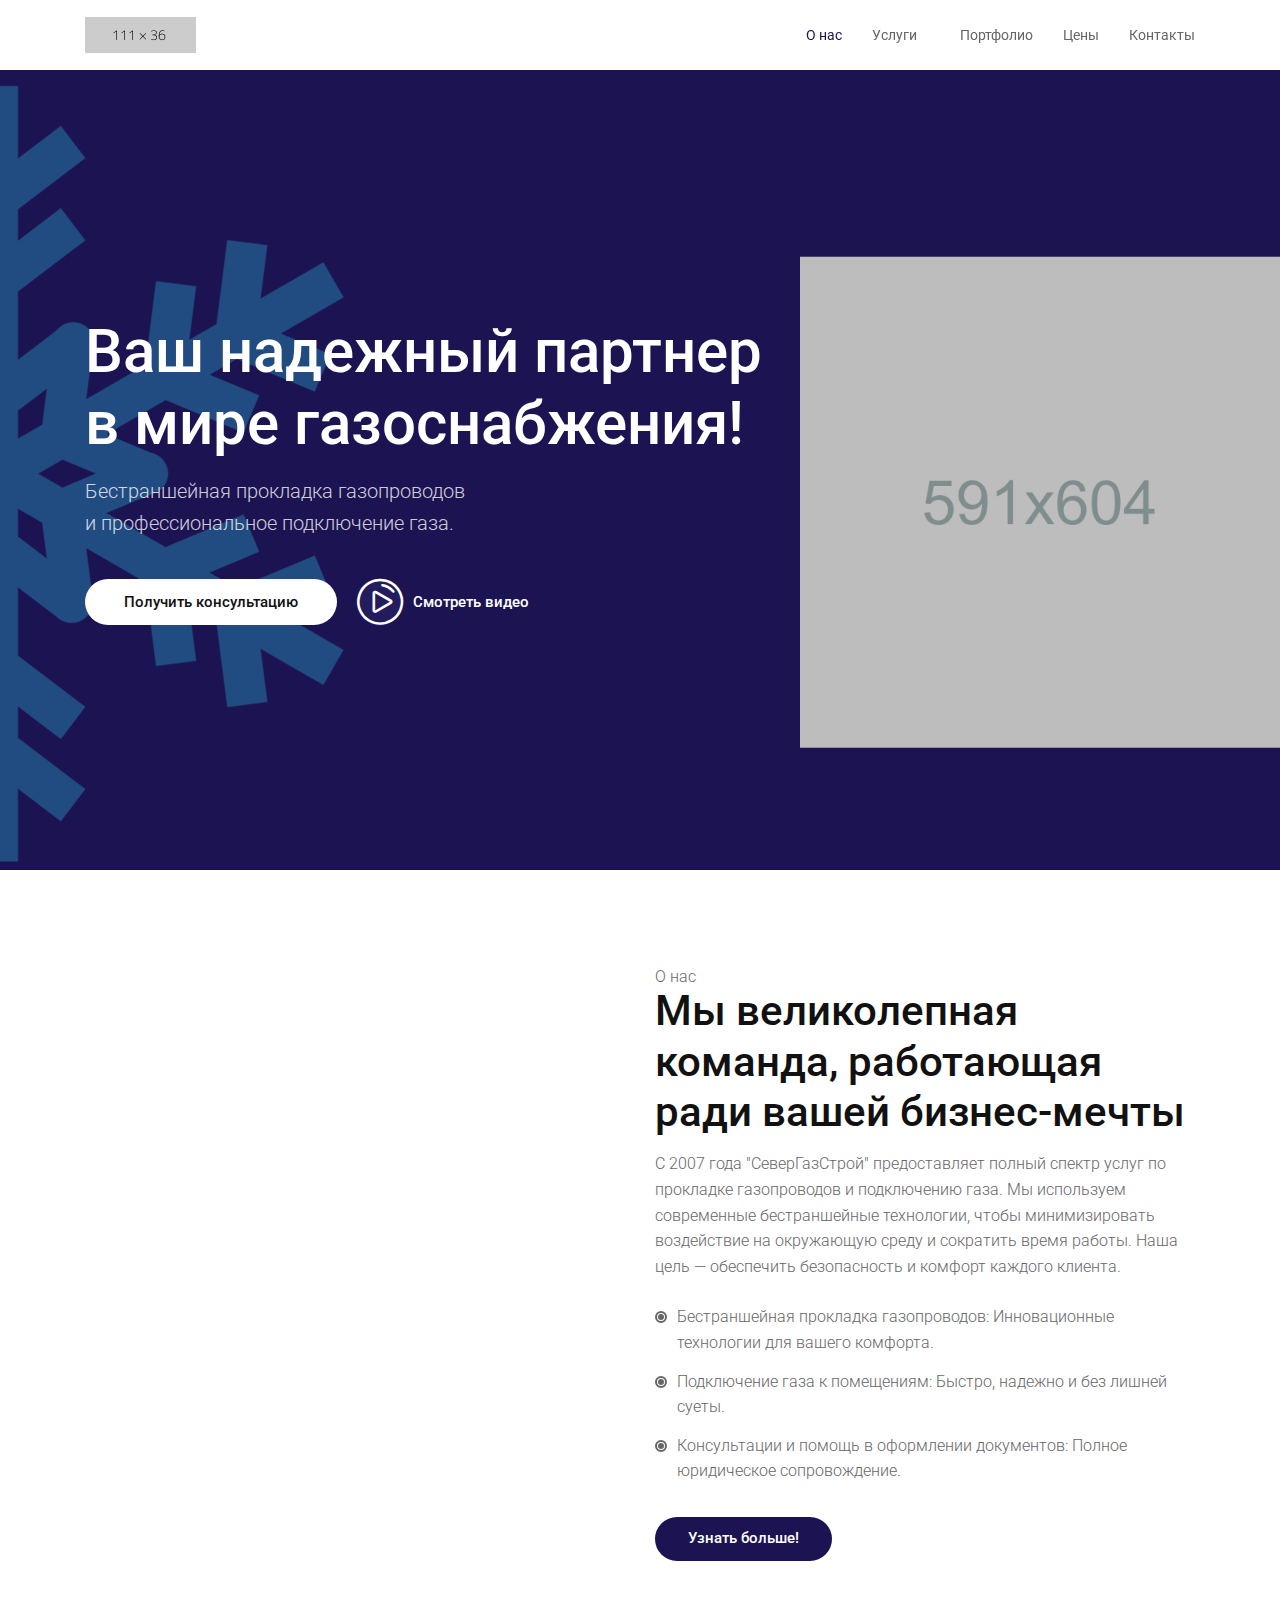
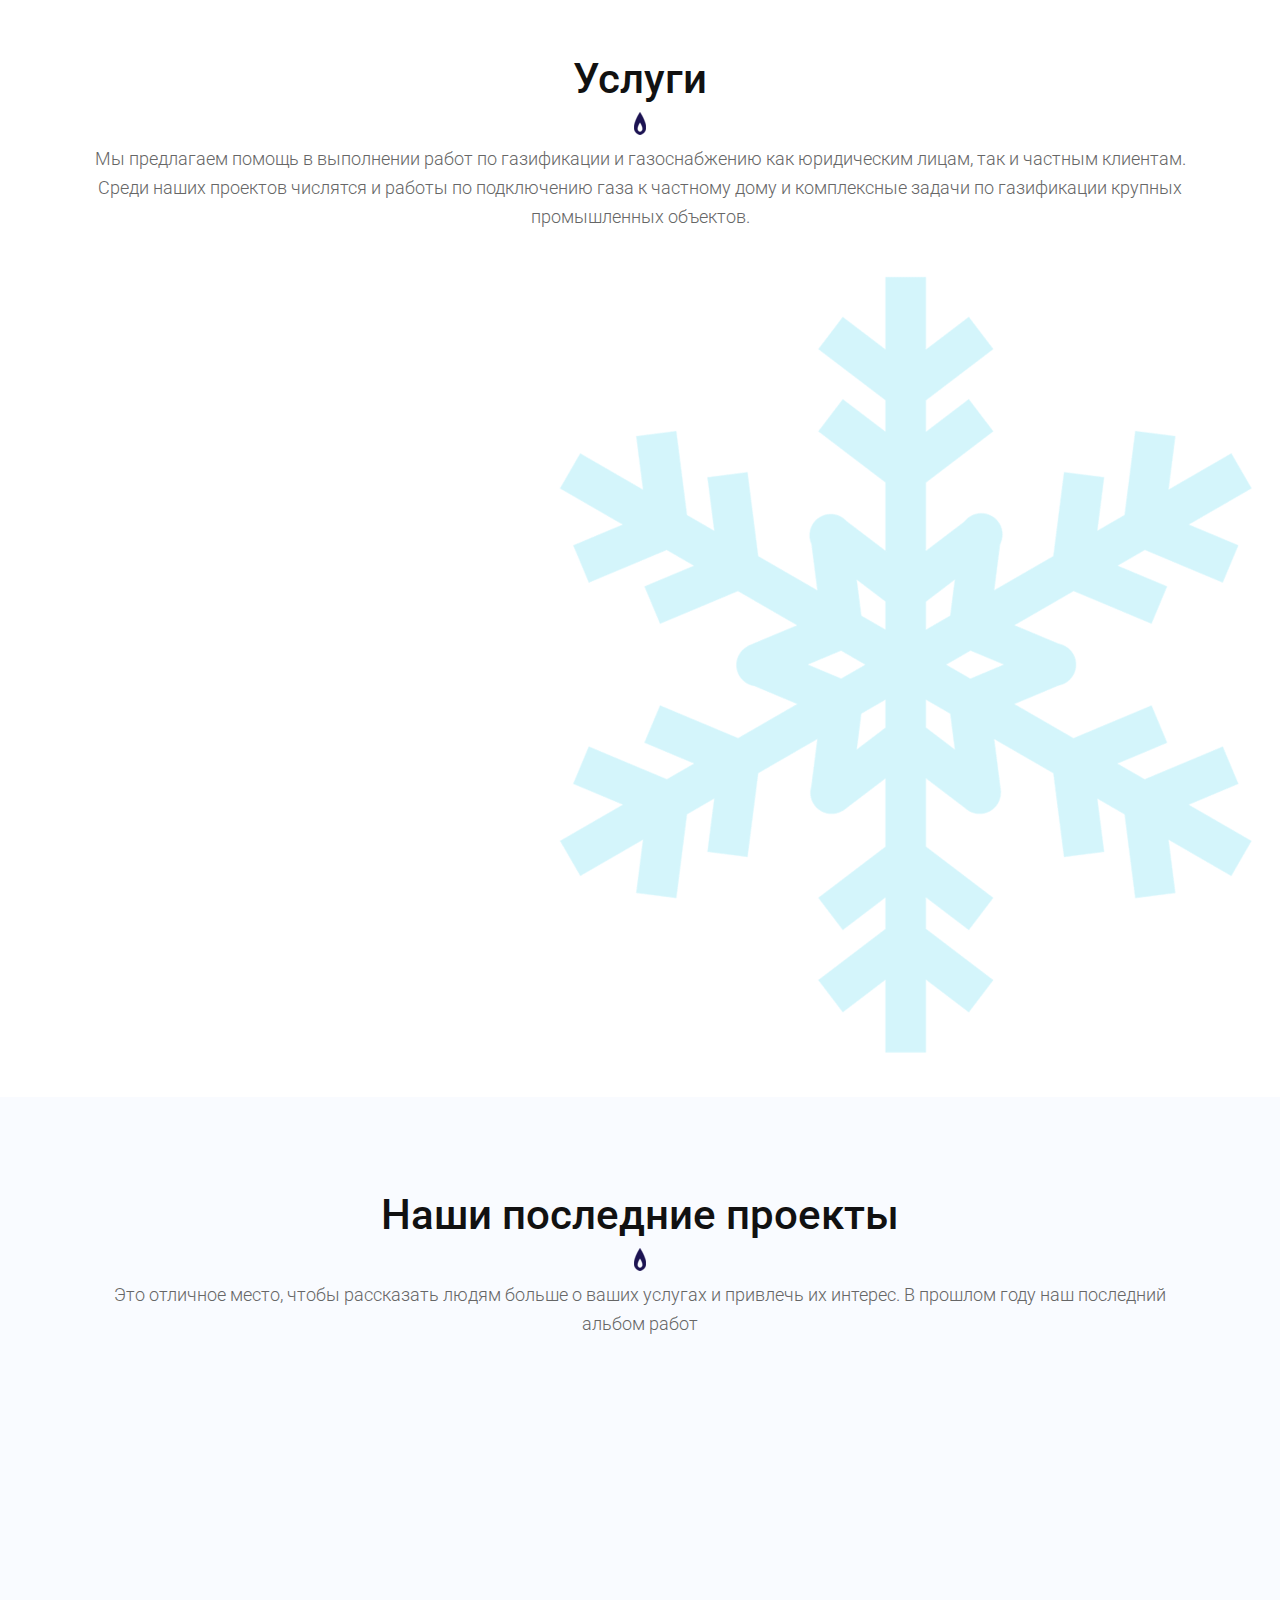
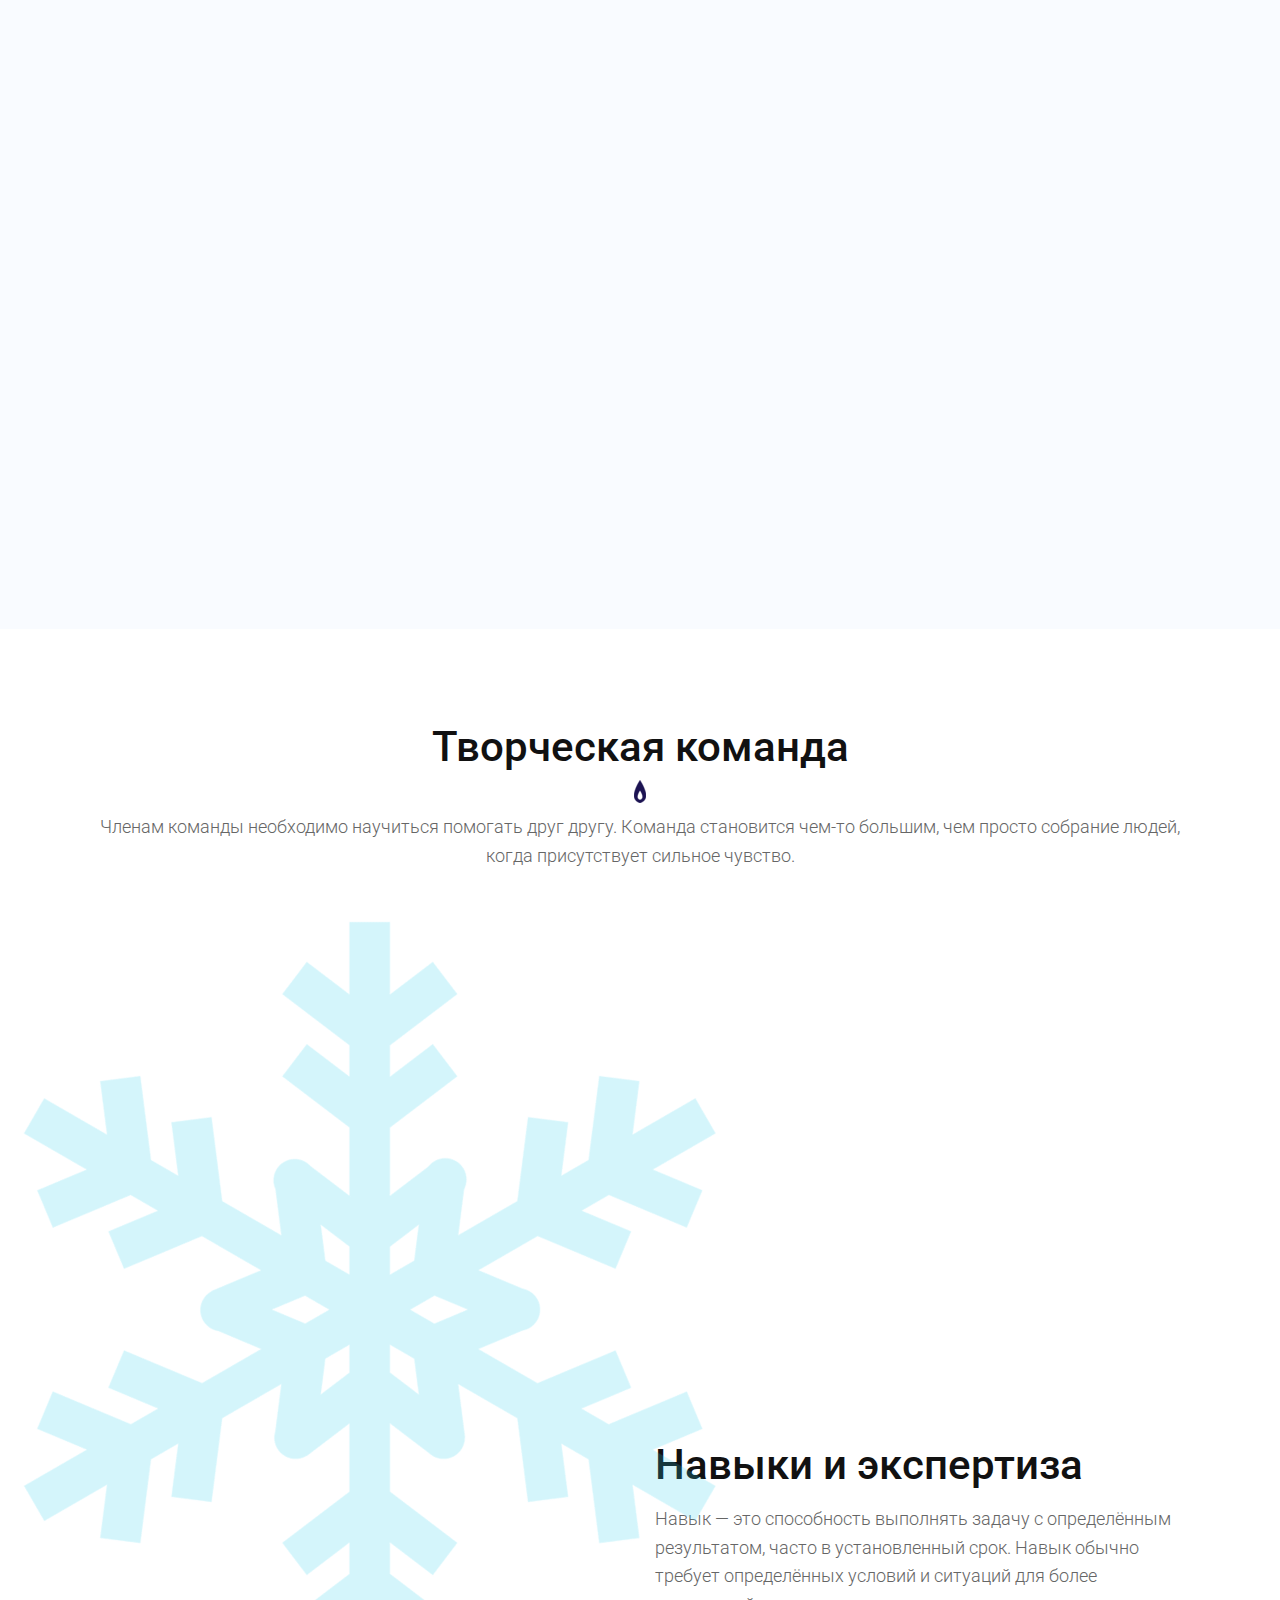
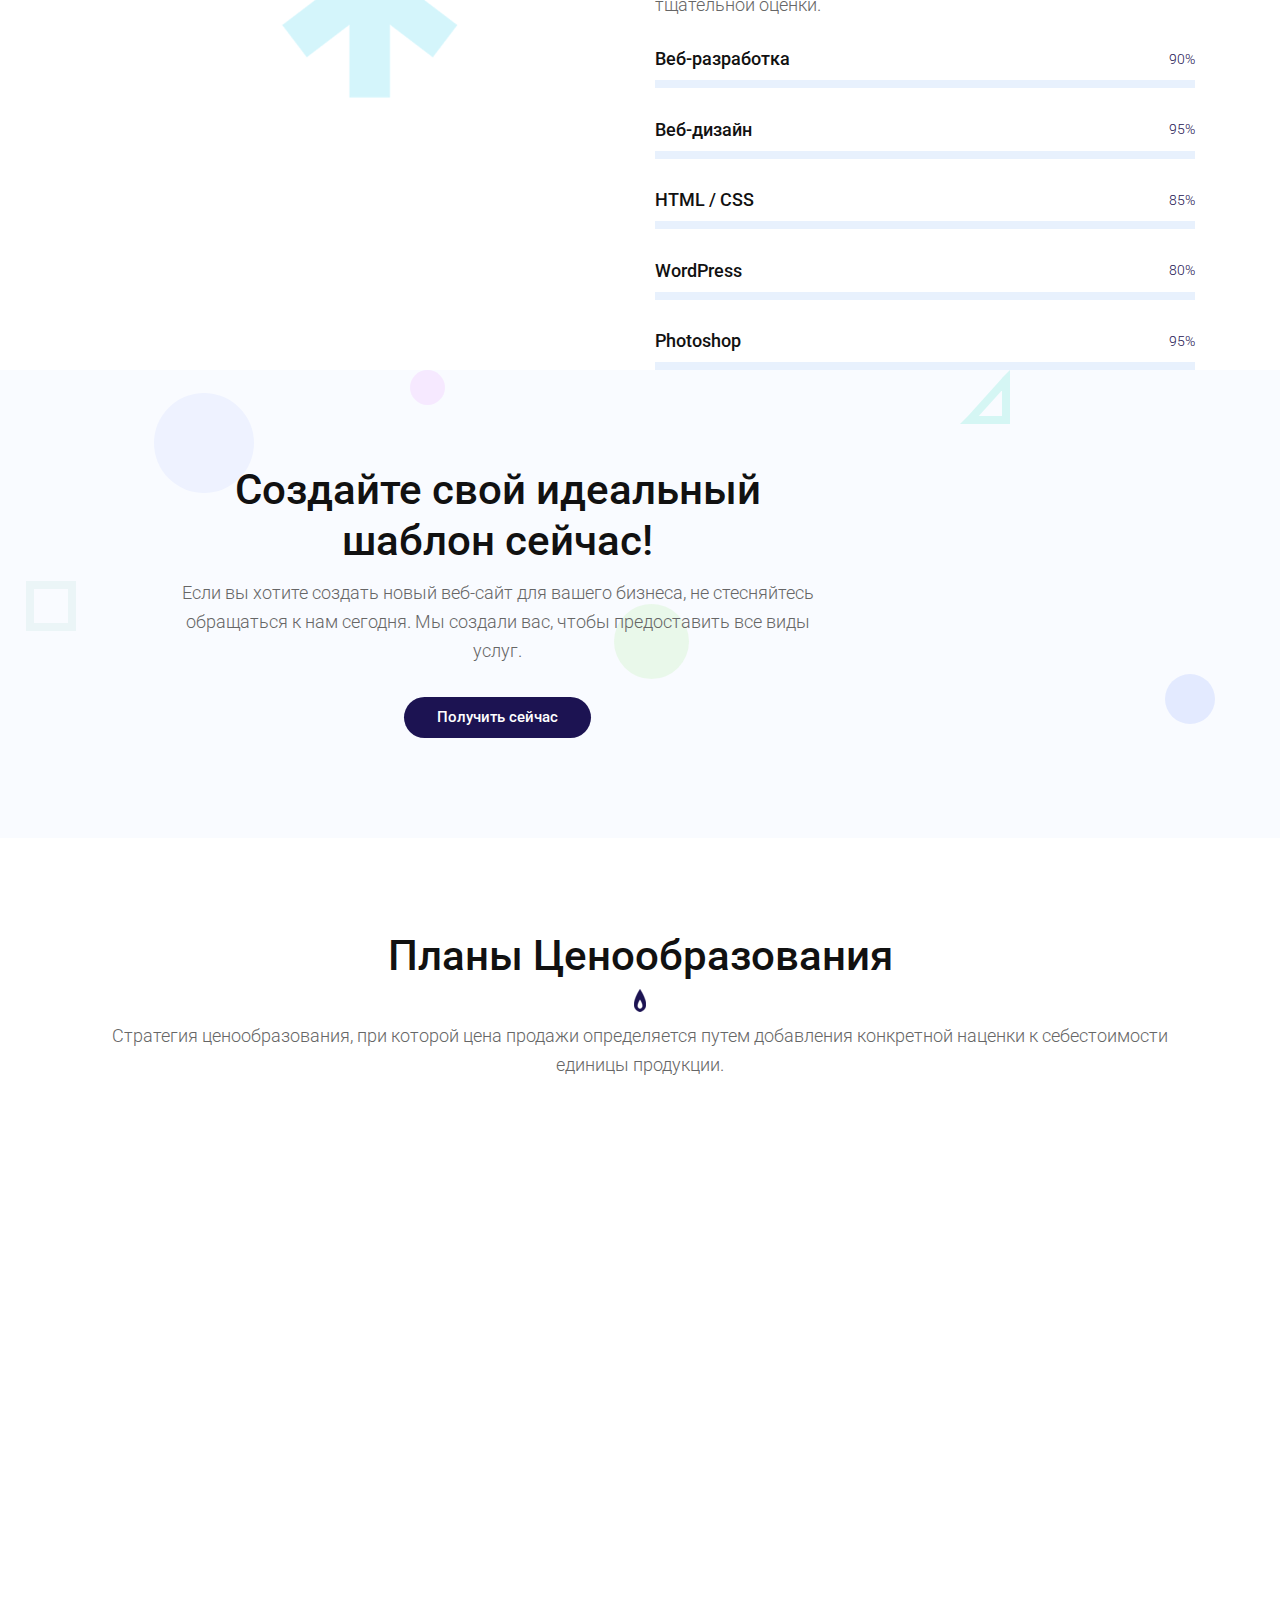
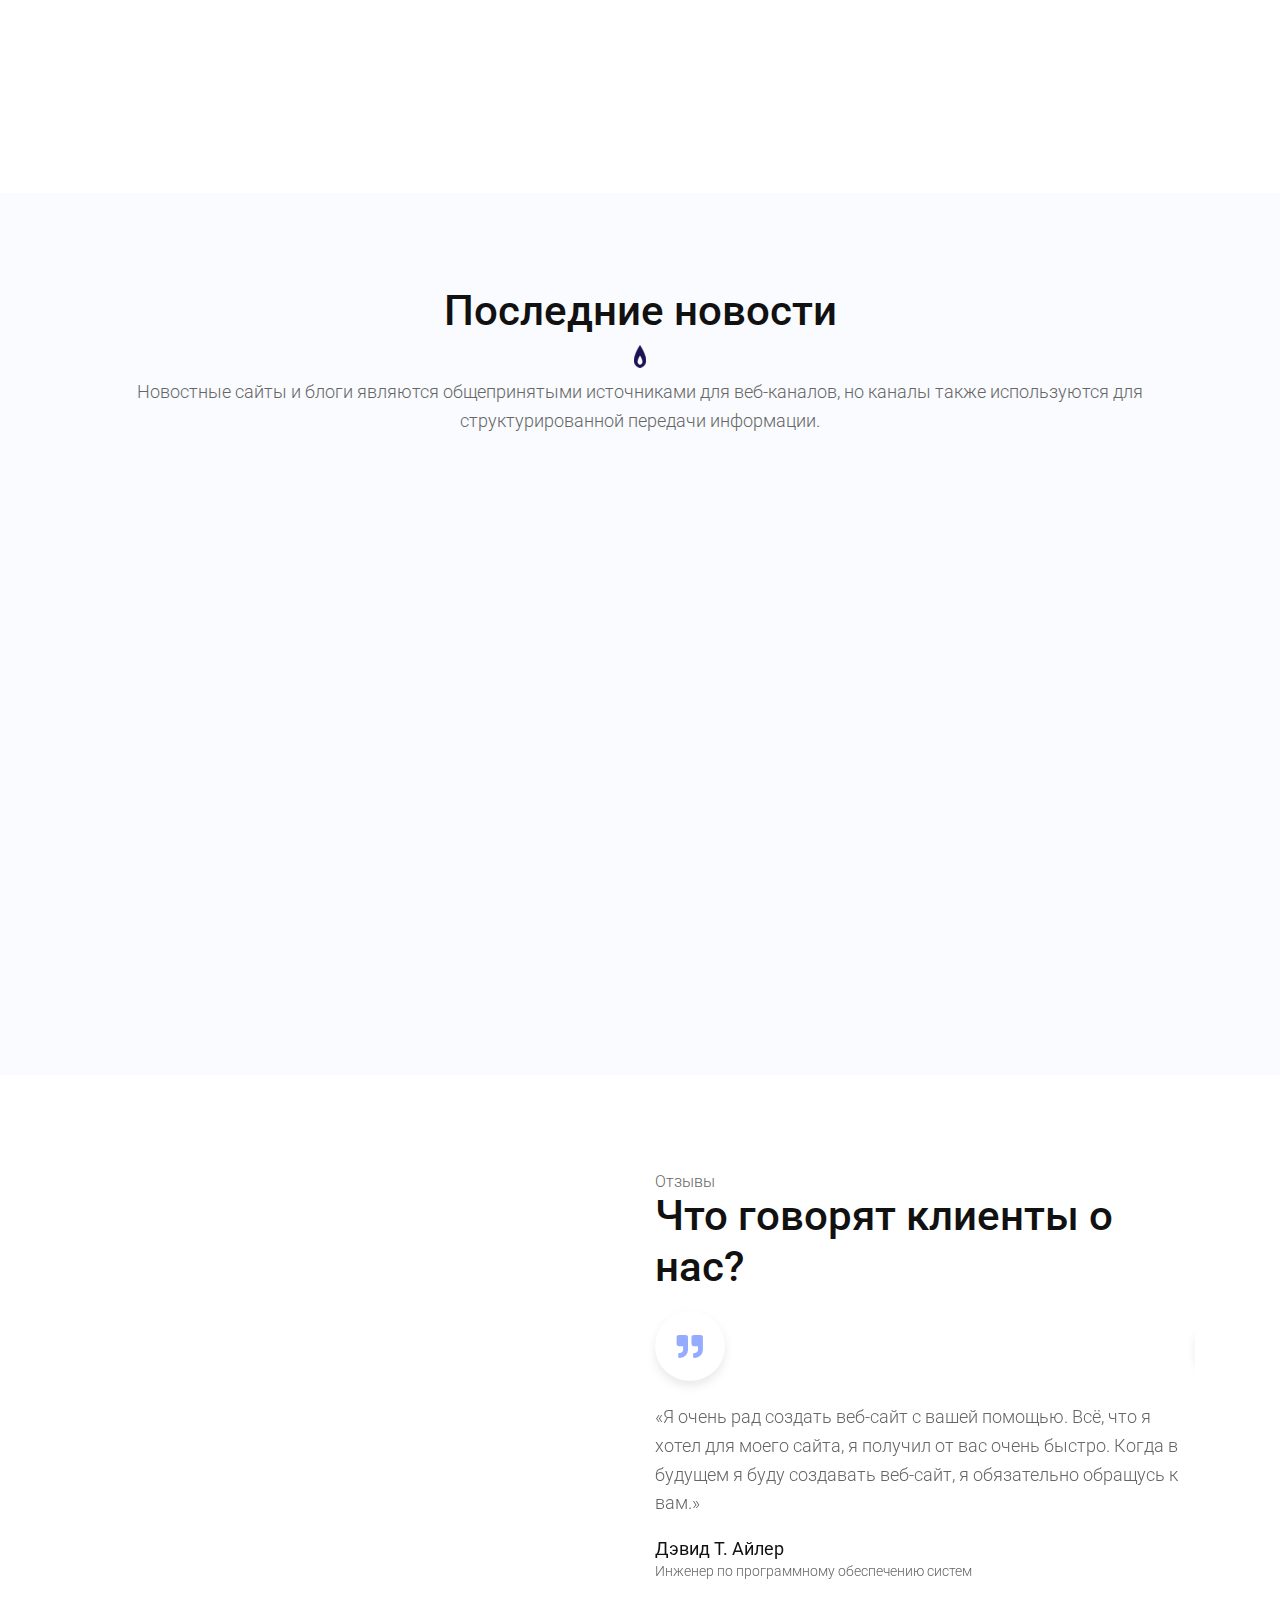
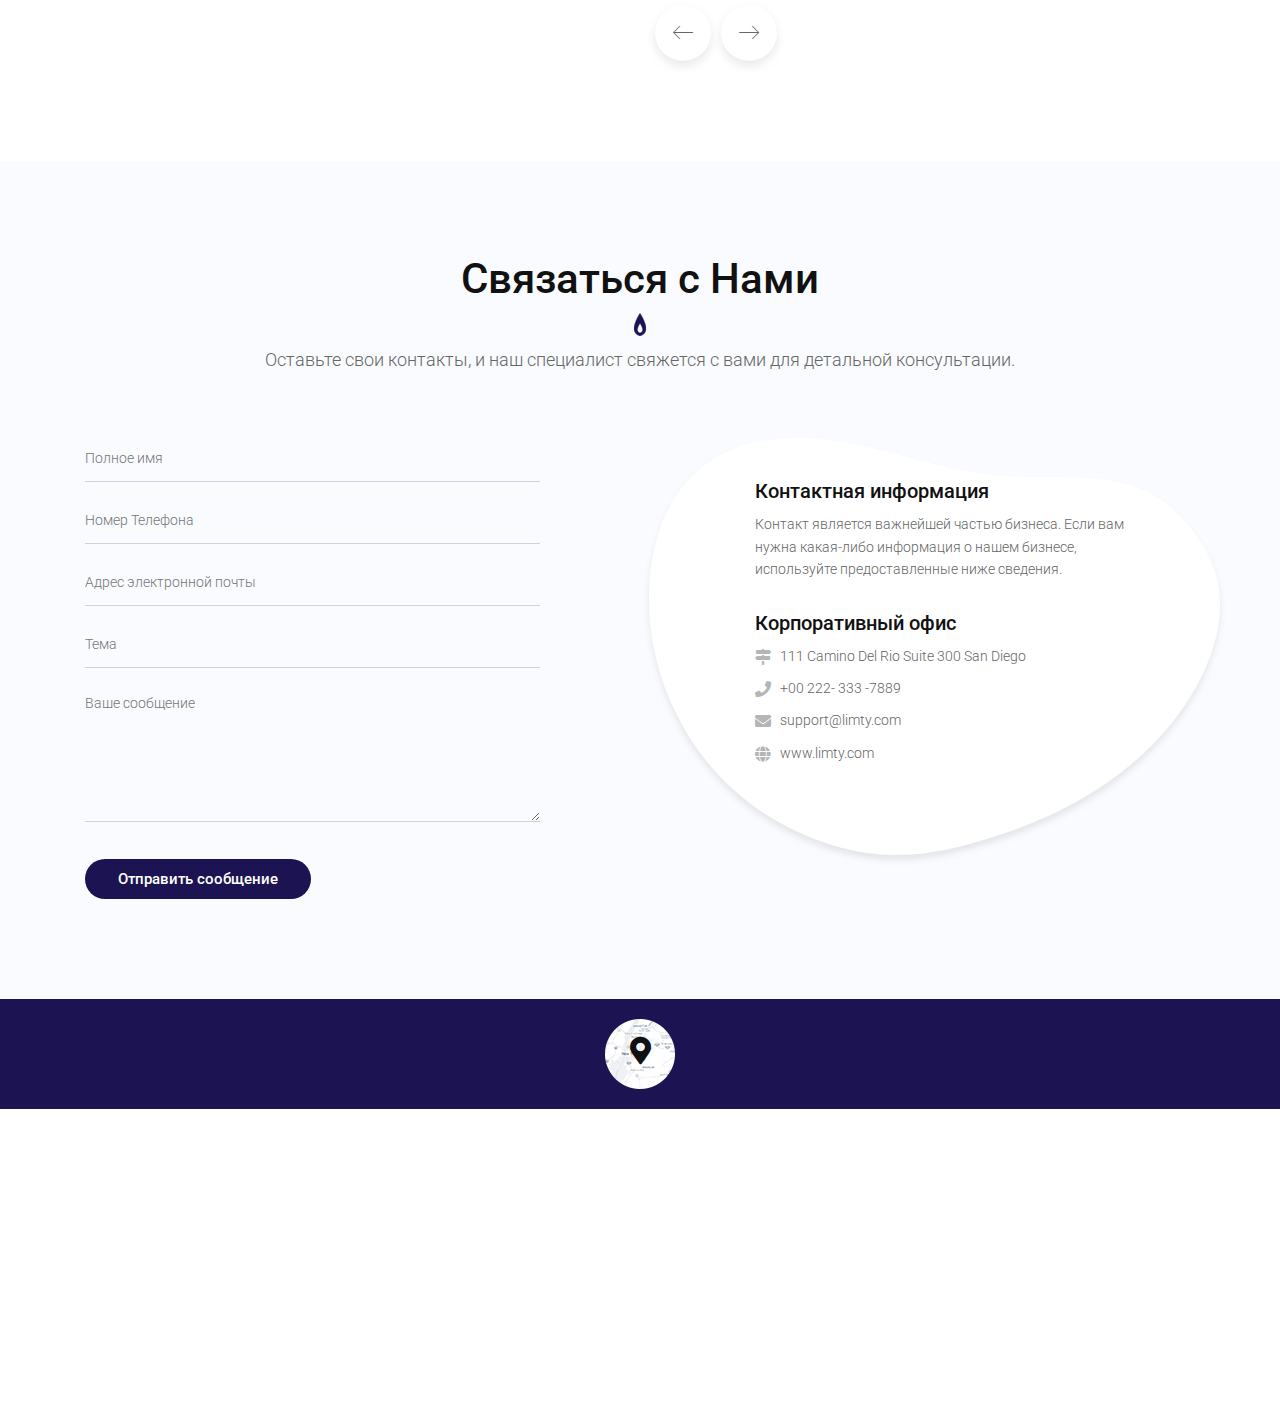
==== index.html @ 167bdd6d "index.html and /assets for github pages" ====
<!DOCTYPE html>
<html class="no-js" lang="en">
<head>
  <!-- Meta Tags -->
  <meta charset="utf-8" />
  <meta http-equiv="x-ua-compatible" content="ie=edge" />
  <meta name="viewport" content="width=device-width, initial-scale=1" />
  <meta name="author" content="laralink" />
  <meta name="description" content="" />
  <meta name="keywords" content="" />
  <!-- Page Title -->
  <title>СеверГазСтрой</title>
  <!-- Favicon Icon -->
  <link rel="icon" href="assets/img/64x64.png" />
  <!-- Stylesheets -->
  <link rel="stylesheet" href="assets/css/bootstrap.min.css" />
  <link rel="stylesheet" href="assets/css/owlCarousel.min.css" />
  <link rel="stylesheet" href="assets/css/fontawesome.min.css" />
  <link rel="stylesheet" href="assets/css/flaticon.css" />
  <link rel="stylesheet" href="assets/css/animate.css" />
  <link rel="stylesheet" href="assets/css/style.css" />
</head>

<body class="st-blue-color">
  <div id="st-preloader">
    <div class="st-preloader-wave"></div>
    <div class="st-preloader-wave"></div>
    <div class="st-preloader-wave"></div>
    <div class="st-preloader-wave"></div>
    <div class="st-preloader-wave"></div>
  </div>
  <div class="st-height-70"></div>
  <header class="st-header st-solid-header st-style1 st-sticky-menu">
    <div class="st-main-header">
      <div class="container">
        <div class="st-main-header-in">
          <div class="st-site-branding">
            <a href="index.html" class="st-logo-link"><img src="assets/img/111x36.png" alt="demo"></a>
          </div>
          <div class="st-nav-wrap st-fade-down">
            <div class="st-nav-toggle st-style1">
              <span></span>
              <span></span>
              <span></span>
              <span></span>
              <span></span>
              <span></span>
            </div>
            <nav class="st-nav st-desktop-nav">
              <ul class="st-nav-list onepage-nav">
                <li><a href="#about" class="smooth-scroll">О нас</a></li>
                <li class="st-has-children"><a href="#service" class="smooth-scroll">Услуги</a>
                  <ul>
                    <li><a href="person.html">Физическим лицам</a></li>
                    <li><a href="company.html">Юридическим лицам</a></li>
                    <li><a href="government.html">Государственным Компаниям</a></li>
                  </ul>
                </li>
                <li><a href="#portfolio" class="smooth-scroll">Портфолио</a></li>
                <li><a href="#price" class="smooth-scroll">Цены</a></li>
                <li><a href="#contact" class="smooth-scroll">Контакты</a></li>
              </ul>
            </nav><!-- .st-nav -->
          </div><!-- .st-nav-wrap -->
        </div>
      </div>
    </div>
  </header>
</body>

  <div class="st-content">
    <!-- Start Hero Slider -->
    <div class="st-hero-slide st-style2 st-flex" id="home">
      <div class="container">
        <div class="st-hero-text st-style1 st-color1">
          <h1 class="st-hero-title">Ваш надежный партнер <br />в мире газоснабжения!</h1>
          <div class="st-hero-subtitle">
            Бестраншейная прокладка газопроводов <br />
            и профессиональное подключение газа.
          </div>
          <div class="st-btn-group st-style1">
            <a href="#contact" class="st-btn st-style1 st-color1">Получить консультацию</a>
            <a href="https://www.youtube.com/embed/jRcfE2xxSAw?autoplay=1" class="st-btn st-style2 st-video-open"><i
                class="flaticon-multimedia"></i> Смотреть видео</a>
          </div>
        </div>
      </div>
      <div class="st-hero-img"><img src="assets/img/light-img/hero-img.png" alt="demo"></div>
      
      <div class="st-snowflake-wrap">
        <div class="st-snowflake st-snowflake-first">
          <div class="st-snowflake-in" style="background-image: url(assets/img/snowflake1000x1000.png);"></div>
        </div>
      </div>
    </div>
    <!-- End Hero Slider -->

    <!-- Start Icon Box
    <section class="st-section-top">
      <div class="container">
        <div class="row">
          <div class="col-lg-4">
            <div class="st-iconbox st-style1 text-center wow fadeInUp" data-wow-duration="0.8s" data-wow-delay="0.2s">
              <div class="st-iconbox-icon">
                <i class="flaticon-focus"></i>
              </div>
              <h3 class="st-iconbox-title">Рост Бизнеса</h3>
              <div class="st-iconbox-text">
                Проникновение на рынок является ключом к росту бизнеса. Процессы развития бизнеса для разработки и
                реализации.
              </div>
            </div>
          </div>
          <div class="col-lg-4">
            <div class="st-iconbox st-style1 text-center wow fadeInUp" data-wow-duration="0.8s" data-wow-delay="0.3s">
              <div class="st-iconbox-icon">
                <i class="flaticon-career"></i>
              </div>
              <h3 class="st-iconbox-title">Фокус Бизнеса</h3>
              <div class="st-iconbox-text">
                Бизнес сосредоточен на стратегическом планировании для международных операций. Обеспечение
                бизнес-потребностей.
              </div>
            </div>
          </div>
          <div class="col-lg-4">
            <div class="st-iconbox st-style1 text-center wow fadeInUp" data-wow-duration="0.8s" data-wow-delay="0.4s">
              <div class="st-iconbox-icon">
                <i class="flaticon-career-1"></i>
              </div>
              <h3 class="st-iconbox-title">Цели Бизнеса</h3>
              <div class="st-iconbox-text">
                Потребности бизнеса поняты и переданы таким образом, чтобы решения проблем соответствовали бизнес-целям.
              </div>
            </div>
          </div>
        </div>
      </div>
    </section>
    End Icon Box -->

    <!-- Start About Section -->
    <div class="st-about-wrap st-section-top" id="about">
      <div class="container">
        <div class="row">
          <div class="col-lg-6">
            <div class="st-vertical-middle">
              <div class="st-vertical-middle-in">
                <div class="st-about-img wow fadeInLeft" data-wow-duration="0.8s" data-wow-delay="0.2s"><img
                    src="assets/img/light-img/about-img1.png" alt="demo"></div>
              </div>
            </div>
          </div>
          <div class="col-lg-6">
            <div class="st-section-heading st-style1">
              <h3>О нас</h3>
              <h2>Мы великолепная команда, работающая ради вашей бизнес-мечты</h2>
            </div>
            <div class="st-about-text">
              <p>С 2007 года "СеверГазСтрой" предоставляет полный спектр услуг по прокладке газопроводов и подключению газа. Мы
              используем современные бестраншейные технологии, чтобы минимизировать воздействие на окружающую среду и сократить время
              работы. Наша цель — обеспечить безопасность и комфорт каждого клиента.</p>
              <ul class="tr-list">
                <li>Бестраншейная прокладка газопроводов: Инновационные технологии для вашего комфорта.</li>
                <li>Подключение газа к помещениям: Быстро, надежно и без лишней суеты.</li>
                <li>Консультации и помощь в оформлении документов: Полное юридическое сопровождение.</li>
              </ul>
              <a href="#" class="st-btn st-style1 st-size1 st-color2">Узнать больше!</a>
            </div>
          </div>
        </div>
      </div>
    </div>
    <!-- End About Section -->

    <!-- Start Service Section -->
    <section class="st-service-section st-section-top" id="service">
      <div class="container">
        <div class="st-section-heading st-style2 text-center">
          <h2>Услуги</h2>
          <div class="st-seperator">
            <div class="st-seperator-left-bar wow fadeInLeft" data-wow-duration="1s" data-wow-delay="0.2s"></div>
            <img src="assets/img/light-img/seperator-icon.png" alt="demo" class="st-seperator-icon">
            <div class="st-seperator-right-bar wow fadeInRight" data-wow-duration="1s" data-wow-delay="0.2s"></div>
          </div>
          <p>Мы предлагаем помощь в выполнении работ по газификации и газоснабжению как юридическим лицам, так и частным клиентам.
          Среди наших проектов числятся и работы по подключению газа к частному дому и комплексные задачи по газификации крупных
          промышленных объектов.</p>
        </div>
      </div>
      <div class="st-owl-controler3-hover">
        <div class="container">
          <div class="st-service-carousel owl-carousel st-style2 st-owl-controler3">
            <div class="st-image-box st-style1 text-center wow fadeIn" data-wow-duration="0.8s" data-wow-delay="0.2s">
              <a href="#" class="st-image"><img src="assets/img/light-img/service1.jpg" alt="demo"></a>
              <div class="st-image-box-info">
                <h3 class="st-image-box-title"><a href="#">Для Физических Лиц</a></h3>
                <div class="st-image-box-text">Встреча - это когда два или более человек собираются вместе для обсуждения
                  одной или нескольких тем, часто в формальной или деловой обстановке.</div>
              </div>
            </div>
            <div class="st-image-box st-style1 text-center wow fadeIn" data-wow-duration="0.8s" data-wow-delay="0.25s">
              <a href="#" class="st-image"><img src="assets/img/light-img/service2.jpg" alt="demo"></a>
              <div class="st-image-box-info">
                <h3 class="st-image-box-title"><a href="#">Для Юридических Лиц</a></h3>
                <div class="st-image-box-text">Бизнес-анализ - это исследовательская дисциплина, цель которой - определение
                  потребностей бизнеса и нахождение решений для бизнеса.</div>
              </div>
            </div>
            <div class="st-image-box st-style1 text-center wow fadeIn" data-wow-duration="0.8s" data-wow-delay="0.3s">
              <a href="#" class="st-image"><img src="assets/img/light-img/service3.jpg" alt="demo"></a>
              <div class="st-image-box-info">
                <h3 class="st-image-box-title"><a href="#">Для Государственных Организаций</a></h3>
                <div class="st-image-box-text">Проникновение на рынок является ключом к росту бизнеса. <br>Процессы развития
                  бизнеса для разработки и внедрения роста.</div>
              </div>
            </div>
          </div>
        </div>
      </div>
      <div class="st-service-background-shape"></div>
    </section>
    <!-- End Service Section -->

    <!-- Start Fun Fact Section -->
    <div class="st-funfact-wrap st-section">
      <div class="container">
        <div class="row">
          <div class="col-lg-3 col-sm-6">
            <div class="st-funfact text-center wow fadeInUp" data-wow-duration="0.8s" data-wow-delay="0.2s">
              <div class="st-funfact-icon"><i class="flaticon-rate"></i></div>
              <h2 class="st-funfact-number st-counter">185</h2>
              <h3 class="st-funfact-title">Довольных клиентов</h3>
            </div>
          </div>
          <div class="col-lg-3 col-sm-6">
            <div class="st-funfact text-center wow fadeInUp" data-wow-duration="0.8s" data-wow-delay="0.25s">
              <div class="st-funfact-icon"><i class="flaticon-code"></i></div>
              <h2 class="st-funfact-number st-counter">185</h2>
              <h3 class="st-funfact-title">Реализованных проектов</h3>
            </div>
          </div>
          <div class="col-lg-3 col-sm-6">
            <div class="st-funfact text-center wow fadeInUp" data-wow-duration="0.8s" data-wow-delay="0.3s">
              <div class="st-funfact-icon"><i class="flaticon-laptop"></i></div>
              <h2 class="st-funfact-number st-counter">100</h2>
              <h3 class="st-funfact-title">Партнеров</h3>
            </div>
          </div>
          <div class="col-lg-3 col-sm-6">
            <div class="st-funfact text-center wow fadeInUp" data-wow-duration="0.8s" data-wow-delay="0.35s">
              <div class="st-funfact-icon"><i class="flaticon-win"></i></div>
              <h2 class="st-funfact-number st-counter">14</h2>
              <h3 class="st-funfact-title">Лет опыта</h3>
            </div>
          </div>
        </div>
      </div>
    </div>
    <!-- End Fun Fact Section -->

    <!-- Start Project Section -->
    <div class="st-project-wrap st-section st-gray-bg" id="portfolio">
      <div class="container">
        <div class="st-section-heading st-style2 text-center">
          <h2>Наши последние проекты</h2>
          <div class="st-seperator">
            <div class="st-seperator-left-bar wow fadeInLeft" data-wow-duration="1s" data-wow-delay="0.2s"></div>
            <img src="assets/img/light-img/seperator-icon.png" alt="demo" class="st-seperator-icon">
            <div class="st-seperator-right-bar wow fadeInRight" data-wow-duration="1s" data-wow-delay="0.2s"></div>
          </div>
          <p>Это отличное место, чтобы рассказать людям больше о ваших услугах и привлечь их интерес. В прошлом году наш
            последний альбом работ</p>
        </div>
      </div>
      <div class="container">
        <div class="st-isotop st-style1 st-port-col-3 st-has-gutter st-lightgallery">
          <div class="st-grid-sizer"></div>
          <div class="st-isotop-item">
            <a href="#" class="st-single-project st-bg st-height1 wow fadeIn" data-wow-duration="0.8s" data-wow-delay="0.2s"
              data-src="assets/img/blue-img/project6.jpg">
              <div class="st-project-meta">
                <h3>Название проекта один</h3>
                <span>Брендинг</span>
              </div>
            </a>
          </div><!-- .st-isotop-item -->
    
          <div class="st-isotop-item">
            <a href="#" class="st-single-project st-bg st-height2 wow fadeIn" data-wow-duration="0.8s" data-wow-delay="0.2s"
              data-src="assets/img/blue-img/project7.jpg">
              <div class="st-project-meta">
                <h3>Название проекта один</h3>
                <span>Брендинг</span>
              </div>
            </a>
          </div><!-- .st-isotop-item -->
    
          <div class="st-isotop-item">
            <a href="#" class="st-single-project st-bg st-height1 wow fadeIn" data-wow-duration="0.8s" data-wow-delay="0.2s"
              data-src="assets/img/blue-img/project8.jpg">
              <div class="st-project-meta">
                <h3>Название проекта один</h3>
                <span>Брендинг</span>
              </div>
            </a>
          </div><!-- .st-isotop-item -->
    
          <div class="st-isotop-item">
            <a href="#" class="st-single-project st-bg st-height2 wow fadeIn" data-wow-duration="0.8s" data-wow-delay="0.2s"
              data-src="assets/img/blue-img/project9.jpg">
              <div class="st-project-meta">
                <h3>Название проекта один</h3>
                <span>Брендинг</span>
              </div>
            </a>
          </div><!-- .st-isotop-item -->
    
          <div class="st-isotop-item">
            <a href="#" class="st-single-project st-bg st-height2 wow fadeIn" data-wow-duration="0.8s" data-wow-delay="0.2s"
              data-src="assets/img/blue-img/project11.jpg">
              <div class="st-project-meta">
                <h3>Название проекта один</h3>
                <span>Брендинг</span>
              </div>
            </a>
          </div><!-- .st-isotop-item -->
    
          <div class="st-isotop-item">
            <a href="#" class="st-single-project st-bg st-height1 wow fadeIn" data-wow-duration="0.8s" data-wow-delay="0.2s"
              data-src="assets/img/blue-img/project10.jpg">
              <div class="st-project-meta">
                <h3>Название проекта один</h3>
                <span>Брендинг</span>
              </div>
            </a>
          </div><!-- .st-isotop-item -->
        </div><!-- .isotop -->
      </div>
    </div>
    <!-- End Project Section -->

        <!-- Start Team Section -->
        <section class="st-team-wrap st-section" id="team">
          <div class="container">
            <div class="st-section-heading st-style2 text-center">
              <h2>Творческая команда</h2>
              <div class="st-seperator">
                <div class="st-seperator-left-bar wow fadeInLeft" data-wow-duration="1s" data-wow-delay="0.2s"></div>
                <img src="assets/img/light-img/seperator-icon.png" alt="demo" class="st-seperator-icon">
                <div class="st-seperator-right-bar wow fadeInRight" data-wow-duration="1s" data-wow-delay="0.2s"></div>
              </div>
              <p>Членам команды необходимо научиться помогать друг другу. Команда становится чем-то большим, чем просто собрание
                людей, когда присутствует сильное чувство.</p>
            </div>
          </div>
          <div class="st-owl-controler3-hover">
            <div class="container">
              <div class="st-member-carousel owl-carousel st-style2 st-owl-controler3">
                <div class="st-team-member text-center wow fadeInUp" data-wow-duration="0.8s" data-wow-delay="0.2s">
                  <div class="st-member-img">
                    <img src="assets/img/light-img/team1.png" alt="demo">
                  </div>
                  <div class="st-member-info">
                    <h3 class="st-member-name">Родни Артичок</h3>
                    <div class="st-member-designation">Дизайнер UI/UX</div>
                    <ul class="st-member-social-btn st-flex st-mp0">
                      <li><a href="#"><i class="fab fa-facebook-f"></i></a></li>
                      <li><a href="#"><i class="fab fa-twitter"></i></a></li>
                      <li><a href="#"><i class="fab fa-pinterest-p"></i></a></li>
                      <li><a href="#"><i class="fab fa-instagram"></i></a></li>
                    </ul>
                  </div>
                </div>
                <div class="st-team-member text-center wow fadeInUp" data-wow-duration="0.8s" data-wow-delay="0.25s">
                  <div class="st-member-img">
                    <img src="assets/img/light-img/team2.png" alt="demo">
                  </div>
                  <div class="st-member-info">
                    <h3 class="st-member-name">Астон Дарк</h3>
                    <div class="st-member-designation">Веб-разработчик</div>
                    <ul class="st-member-social-btn st-flex st-mp0">
                      <li><a href="#"><i class="fab fa-facebook-f"></i></a></li>
                      <li><a href="#"><i class="fab fa-twitter"></i></a></li>
                      <li><a href="#"><i class="fab fa-pinterest-p"></i></a></li>
                      <li><a href="#"><i class="fab fa-instagram"></i></a></li>
                    </ul>
                  </div>
                </div>
                <div class="st-team-member text-center wow fadeInUp" data-wow-duration="0.8s" data-wow-delay="0.3s">
                  <div class="st-member-img">
                    <img src="assets/img/light-img/team3.png" alt="demo">
                  </div>
                  <div class="st-member-info">
                    <h3 class="st-member-name">Кейр Престон</h3>
                    <div class="st-member-designation">Бизнес-консультант</div>
                    <ul class="st-member-social-btn st-flex st-mp0">
                      <li><a href="#"><i class="fab fa-facebook-f"></i></a></li>
                      <li><a href="#"><i class="fab fa-twitter"></i></a></li>
                      <li><a href="#"><i class="fab fa-pinterest-p"></i></a></li>
                      <li><a href="#"><i class="fab fa-instagram"></i></a></li>
                    </ul>
                  </div>
                </div>
                <div class="st-team-member text-center wow fadeInUp" data-wow-duration="0.8s" data-wow-delay="0.35s">
                  <div class="st-member-img">
                    <img src="assets/img/light-img/team4.png" alt="demo">
                  </div>
                  <div class="st-member-info">
                    <h3 class="st-member-name">Крисс Дональд</h3>
                    <div class="st-member-designation">Бизнес-аналитик</div>
                    <ul class="st-member-social-btn st-flex st-mp0">
                      <li><a href="#"><i class="fab fa-facebook-f"></i></a></li>
                      <li><a href="#"><i class="fab fa-twitter"></i></a></li>
                      <li><a href="#"><i class="fab fa-pinterest-p"></i></a></li>
                      <li><a href="#"><i class="fab fa-instagram"></i></a></li>
                    </ul>
                  </div>
                </div>
              </div>
            </div>
          </div>
          <div class="st-team-wrap-background-shape"></div>
        </section>
        <!-- End Team Section -->

    <!-- Start Skill Section -->
    <section class="st-skill-wrap st-section-top">
      <div class="container">
        <div class="row">
          <div class="col-lg-6">
            <div class="st-vertical-middle">
              <div class="st-vertical-middle-in wow fadeInLeft" data-wow-duration="0.8s" data-wow-delay="0.2s">
                <div class="st-skill-img text-center">
                  <img src="assets/img/light-img/skill-img.png" alt="demo">
                </div>
              </div>
            </div>
          </div>
          <div class="col-lg-6">
            <div class="st-section-heading st-style2 st-type2">
              <h2>Навыки и экспертиза</h2>
              <p>Навык — это способность выполнять задачу с определённым результатом, часто в установленный срок. Навык
                обычно требует определённых условий и ситуаций для более тщательной оценки.</p>
            </div>
            <div class="st-progressbar-wrap">
              <div class="st-single-progressbar">
                <div class="st-progressbar-meta">
                  <h3 class="st-progressbar-title">Веб-разработка</h3>
                  <div class="st-progressbar-percentage">90%</div>
                </div>
                <div class="st-progressbar" data-progress-percentage="90">
                  <div class="st-progressbar-in wow fadeInLeft" data-wow-duration="1.5s" data-wow-delay="0.5s"></div>
                </div>
              </div><!-- .st-single-progressbar -->
              <div class="st-single-progressbar">
                <div class="st-progressbar-meta">
                  <h3 class="st-progressbar-title">Веб-дизайн</h3>
                  <div class="st-progressbar-percentage">95%</div>
                </div>
                <div class="st-progressbar" data-progress-percentage="95">
                  <div class="st-progressbar-in wow fadeInLeft" data-wow-duration="1.5s" data-wow-delay="0.5s"></div>
                </div>
              </div><!-- .st-single-progressbar -->
              <div class="st-single-progressbar">
                <div class="st-progressbar-meta">
                  <h3 class="st-progressbar-title">HTML / CSS</h3>
                  <div class="st-progressbar-percentage">85%</div>
                </div>
                <div class="st-progressbar" data-progress-percentage="85">
                  <div class="st-progressbar-in wow fadeInLeft" data-wow-duration="1.5s" data-wow-delay="0.5s"></div>
                </div>
              </div><!-- .st-single-progressbar -->
              <div class="st-single-progressbar">
                <div class="st-progressbar-meta">
                  <h3 class="st-progressbar-title">WordPress</h3>
                  <div class="st-progressbar-percentage">80%</div>
                </div>
                <div class="st-progressbar" data-progress-percentage="80">
                  <div class="st-progressbar-in wow fadeInLeft" data-wow-duration="1.5s" data-wow-delay="0.5s"></div>
                </div>
              </div><!-- .st-single-progressbar -->
              <div class="st-single-progressbar">
                <div class="st-progressbar-meta">
                  <h3 class="st-progressbar-title">Photoshop</h3>
                  <div class="st-progressbar-percentage">95%</div>
                </div>
                <div class="st-progressbar" data-progress-percentage="95">
                  <div class="st-progressbar-in wow fadeInLeft" data-wow-duration="1.5s" data-wow-delay="0.5s"></div>
                </div>
              </div><!-- .st-single-progressbar -->
            </div>
          </div>
        </div>
      </div>
    </section>
    <!-- End Skill Section -->

    <!-- Start CTA Section -->
    <section class="st-cta-wrap st-gray-bg">
      <div class="container">
        <div class="row">
          <div class="col-lg-7 offset-lg-1">
            <div class="st-cta text-center st-section">
              <h2 class="st-cta-title">Создайте свой идеальный шаблон сейчас!</h2>
              <div class="st-cta-text">Если вы хотите создать новый веб-сайт для вашего бизнеса, не стесняйтесь обращаться к
                нам сегодня. Мы создали вас, чтобы предоставить все виды услуг.</div>
              <div class="st-cta-btn">
                <a href="#" class="st-btn st-style1 st-size1 st-color2">Получить сейчас</a>
              </div>
            </div>
          </div>
          <div class="col-lg-4">
            <div class="st-vertical-middle">
              <div class="st-vertical-middle-in st-flex">
                <div class="st-cta-img wow fadeInRight" data-wow-duration="1s" data-wow-delay="0.2s">
                  <img src="assets/img/light-img/cta-img.png" alt="demo">
                </div>
              </div>
            </div>
          </div>
        </div>
      </div>
      <div class="hero-animation1">
        <div class="shap1"></div>
        <div class="shap2"></div>
        <div class="shap3"></div>
        <div class="shap4"></div>
        <div class="shap5"></div>
        <div class="shap6"></div>
      </div>
    </section>
    <!-- End CTA Section -->

    <!-- Start Pricing Plan -->
    <section class="st-pricing-wrap st-section" id="price">
      <div class="container">
        <div class="st-section-heading st-style2 text-center">
          <h2>Планы Ценообразования</h2>
          <div class="st-seperator">
            <div class="st-seperator-left-bar wow fadeInLeft" data-wow-duration="1s" data-wow-delay="0.2s"></div>
            <img src="assets/img/light-img/seperator-icon.png" alt="demo" class="st-seperator-icon">
            <div class="st-seperator-right-bar wow fadeInRight" data-wow-duration="1s" data-wow-delay="0.2s"></div>
          </div>
          <p>Стратегия ценообразования, при которой цена продажи определяется путем добавления конкретной наценки к
            себестоимости единицы продукции.</p>
        </div>
      </div>
      <div class="container">
        <div class="row">
          <div class="col-lg-4">
            <div class="st-price-card text-center wow fadeInUp" data-wow-duration="0.8s" data-wow-delay="0.2s">
              <div class="st-price-card-img"><img src="assets/img/blue-img/price-img1.png" alt="demo"></div>
              <h3 class="st-price-card-title">Эконом</h3>
              <div class="st-price">
                <h3>$19</h3>
                <span>в месяц</span>
              </div>
              <ul class="st-price-card-feature st-mp0">
                <li>Круглосуточная поддержка</li>
                <li>Скачивание баз данных</li>
                <li>Обслуживание по электронной почте</li>
                <li>Неограниченный трафик</li>
              </ul>
              <div class="st-price-card-btn">
                <a href="#" class="st-btn st-style1 st-size1 st-color3">Начать план</a>
              </div>
            </div>
          </div>
          <div class="col-lg-4">
            <div class="st-price-card text-center st-featured-price wow fadeInUp" data-wow-duration="0.8s"
              data-wow-delay="0.3s">
              <div class="st-price-card-img"><img src="assets/img/blue-img/price-img2.png" alt="demo"></div>
              <h3 class="st-price-card-title">Делюкс</h3>
              <div class="st-price">
                <h3>$29</h3>
                <span>в месяц</span>
              </div>
              <ul class="st-price-card-feature st-mp0">
                <li>Круглосуточная поддержка</li>
                <li>Скачивание баз данных</li>
                <li>Обслуживание по электронной почте</li>
                <li>Неограниченный трафик</li>
              </ul>
              <div class="st-price-card-btn">
                <a href="#" class="st-btn st-style1 st-size1 st-color2">Начать план</a>
              </div>
            </div>
          </div>
          <div class="col-lg-4">
            <div class="st-price-card text-center wow fadeInUp" data-wow-duration="0.8s" data-wow-delay="0.4s">
              <div class="st-price-card-img"><img src="assets/img/blue-img/price-img3.png" alt="demo"></div>
              <h3 class="st-price-card-title">Альтимейт</h3>
              <div class="st-price">
                <h3>$49</h3>
                <span>в месяц</span>
              </div>
              <ul class="st-price-card-feature st-mp0">
                <li>Круглосуточная поддержка</li>
                <li>Скачивание баз данных</li>
                <li>Обслуживание по электронной почте</li>
                <li>Неограниченный трафик</li>
              </ul>
              <div class="st-price-card-btn">
                <a href="#" class="st-btn st-style1 st-size1 st-color3">Начать план</a>
              </div>
            </div>
          </div>
        </div>
      </div>
    </section>
    <!-- End Pricing Plan -->
    
    <!-- Start Blog Section -->
    <section class="st-blog-wrap st-section st-gray-bg" id="blog">
      <div class="container">
        <div class="st-section-heading st-style2 text-center">
          <h2>Последние новости</h2>
          <div class="st-seperator">
            <div class="st-seperator-left-bar wow fadeInLeft" data-wow-duration="1s" data-wow-delay="0.2s"></div>
            <img src="assets/img/light-img/seperator-icon.png" alt="demo" class="st-seperator-icon">
            <div class="st-seperator-right-bar wow fadeInRight" data-wow-duration="1s" data-wow-delay="0.2s"></div>
          </div>
          <p>Новостные сайты и блоги являются общепринятыми источниками для веб-каналов, но каналы также используются для
            структурированной передачи информации.</p>
        </div>
      </div>
      <div class="container">
        <div class="row">
          <div class="col-lg-4">
            <div class="st-blog st-style1 wow fadeInUp" data-wow-duration="0.8s" data-wow-delay="0.2s">
              <div class="st-zoom">
                <a href="#" class="st-blog-thumb st-bg st-zoom-in" data-src="assets/img/light-img/blog1.png"></a>
              </div>
              <div class="st-blog-info">
                <div class="st-blog-label">Автор: <a href="#">Лимти</a></div>
                <h2 class="st-blog-title"><a href="#">Бизнес-план — это формальный письменный документ, содержащий
                    бизнес-цели</a></h2>
                <div class="st-blog-text">Бизнес-план — это формальный письменный документ, содержащий бизнес-цели. Методы,
                  как эти цели можно достичь [...]</div>
                <div class="st-blog-meta">
                  <div class="st-blog-meta-left"><span class="st-posted-by">12 марта, 2019</span></div>
                  <div class="st-blog-meta-right"><a href="#" class="st-blog-btn">Читать далее <i
                        class="fas fa-chevron-right"></i></a></div>
                </div>
              </div>
            </div>
          </div>
          <div class="col-lg-4">
            <div class="st-blog st-style1 wow fadeInUp" data-wow-duration="0.8s" data-wow-delay="0.3s">
              <div class="st-zoom">
                <a href="#" class="st-blog-thumb st-bg st-zoom-in" data-src="assets/img/light-img/blog2.png"></a>
              </div>
              <div class="st-blog-info">
                <div class="st-blog-label">Автор: <a href="#">Лимти</a></div>
                <h2 class="st-blog-title"><a href="#">Бизнес — это деятельность, направленная на заработок</a></h2>
                <div class="st-blog-text">Бизнес может предложить множество различных видов деятельности, таких как покупка
                  или продажа в торговле. Деятельность бизнеса [...]</div>
                <div class="st-blog-meta">
                  <div class="st-blog-meta-left"><span class="st-posted-by">8 марта, 2019</span></div>
                  <div class="st-blog-meta-right"><a href="#" class="st-blog-btn">Читать далее <i
                        class="fas fa-chevron-right"></i></a></div>
                </div>
              </div>
            </div>
          </div>
          <div class="col-lg-4">
            <div class="st-blog st-style1 wow fadeInUp" data-wow-duration="0.8s" data-wow-delay="0.3s">
              <div class="st-zoom">
                <a href="#" class="st-blog-thumb st-bg st-zoom-in" data-src="assets/img/light-img/blog3.png"></a>
              </div>
              <div class="st-blog-info">
                <div class="st-blog-label">Автор: <a href="#">Лимти</a></div>
                <h2 class="st-blog-title"><a href="#">Бизнес-статистика — это наука о принятии правильных решений</a></h2>
                <div class="st-blog-text">Бизнес-статистика — это наука о принятии правильных решений в условиях
                  неопределенности и используется во многих системах [...]</div>
                <div class="st-blog-meta">
                  <div class="st-blog-meta-left"><span class="st-posted-by">2 марта, 2019</span></div>
                  <div class="st-blog-meta-right"><a href="#" class="st-blog-btn">Читать далее <i
                        class="fas fa-chevron-right"></i></a></div>
                </div>
              </div>
            </div>
          </div>
        </div>
      </div>
    </section>
    <!-- End Blog Section -->

    <!-- Start Testimonial Section -->
    <section class="st-testimonial-wrap st-section">
      <div class="container">
        <div class="row">
          <div class="col-lg-6">
            <div class="st-testimonial-right-img st-flex wow fadeInLeft" data-wow-duration="0.8s" data-wow-delay="0.2s">
              <img src="assets/img/blue-img/testimonial-img.png" alt="demo">
            </div>
          </div>
          <div class="col-lg-6">
            <div class="st-vertical-middle">
              <div class="st-vertical-middle-in">
                <div class="st-section-heading st-style1">
                  <h3>Отзывы</h3>
                  <h2>Что говорят клиенты о нас?</h2>
                </div>
                <div class="st-testimonial-slider owl-carousel st-owl-controler4">
                  <div class="st-single-testimonial">
                    <div class="st-testimonial-quote st-flex"><i class="fas fa-quote-right"></i></div>
                    <div class="st-testimonial-text">«Я очень рад создать веб-сайт с вашей помощью. Всё, что я хотел для
                      моего сайта, я получил от вас очень быстро. Когда в будущем я буду создавать веб-сайт, я обязательно
                      обращусь к вам.»</div>
                    <div class="st-testimonial-meta">
                      <h3>Дэвид Т. Айлер</h3>
                      <p>Инженер по программному обеспечению систем</p>
                    </div>
                  </div>
                  <div class="st-single-testimonial">
                    <div class="st-testimonial-quote st-flex"><i class="fas fa-quote-right"></i></div>
                    <div class="st-testimonial-text">«Я очень рад создать веб-сайт с вашей помощью. Всё, что я хотел для
                      моего сайта, я получил от вас очень быстро. Когда в будущем я буду создавать веб-сайт, я обязательно
                      обращусь к вам.»</div>
                    <div class="st-testimonial-meta">
                      <h3>Дэвид Т. Айлер</h3>
                      <p>Инженер по программному обеспечению систем</p>
                    </div>
                  </div>
                </div>
              </div>
            </div>
          </div>
        </div>
      </div>
    </section>
    <!-- End Testimonial Section -->

    <!-- Start Contact Section -->
    <section class="st-contact-wrap st-gray-bg st-section" id="contact">
      <div class="container">
        <div class="st-section-heading st-style2 text-center">
          <h2>Связаться с Нами</h2>
          <div class="st-seperator">
            <div class="st-seperator-left-bar wow fadeInLeft" data-wow-duration="1s" data-wow-delay="0.2s"></div>
            <img src="assets/img/light-img/seperator-icon.png" alt="demo" class="st-seperator-icon">
            <div class="st-seperator-right-bar wow fadeInRight" data-wow-duration="1s" data-wow-delay="0.2s"></div>
          </div>
          <p>Оставьте свои контакты, и наш специалист свяжется с вами для детальной консультации.</p>
        </div>
      </div>
      <div class="container">
        <div class="row">
          <div class="col-lg-6">
            <div id="cf-msg"></div>
            <form action="assets/php/mail.php" method="post" class="st-contact-form" id="cf">
              <input type="text" placeholder="Полное имя" id="name" name="name">
              <input type="tel" placeholder="Номер Телефона" id="phone" name="phone">
              <input type="text" placeholder="Адрес электронной почты" id="" name="email">
              <input type="text" placeholder="Тема" id="subject" name="subject">
              <textarea cols="30" rows="10" placeholder="Ваше сообщение" id="msg" name="msg"></textarea>
              <button class="st-btn st-style1 st-size1 st-color2" type="submit" id="submit" name="submit">Отправить
                сообщение</button>
            </form>
          </div>
          <div class="col-lg-6">
            <div class="st-contact-info st-style1">
              <div class="st-contact-info-in">
                <h3 class="st-contact-info-title">Контактная информация</h3>
                <div class="st-contact-info-text">Контакт является важнейшей частью бизнеса. Если вам нужна какая-либо
                  информация о нашем бизнесе, используйте предоставленные ниже сведения.</div>
                <h3 class="st-contact-info-title">Корпоративный офис</h3>
                <ul>
                  <li><i class="fas fa-map-signs"></i>111 Camino Del Rio Suite 300 San Diego</li>
                  <li><i class="fas fa-phone"></i>+00 222- 333 -7889</li>
                  <li><i class="fas fa-envelope"></i><a href="#">support@limty.com</a></li>
                  <li><i class="fas fa-globe"></i><a href="#">www.limty.com</a></li>
                </ul>
              </div>
              <div class="st-svg-animation1">
                <svg xmlns="http://www.w3.org/2000/svg" xmlns:xlink="http://www.w3.org/1999/xlink" width="590px"
                  height="436px">
                  <defs>
                    <filter filterUnits="userSpaceOnUse" id="Filter_0" x="0px" y="0px" width="590px" height="436px">
                      <feOffset in="SourceAlpha" dx="0" dy="5" />
                      <feGaussianBlur result="blurOut" stdDeviation="3.162" />
                      <feFlood flood-color="rgb(106, 106, 106)" result="floodOut" />
                      <feComposite operator="atop" in="floodOut" in2="blurOut" />
                      <feComponentTransfer>
                        <feFuncA type="linear" slope="0.15" />
                      </feComponentTransfer>
                      <feMerge>
                        <feMergeNode />
                        <feMergeNode in="SourceGraphic" />
                      </feMerge>
                    </filter>
                  </defs>
                  <g filter="url(#Filter_0)">
                    <path fill-rule="evenodd" fill="rgb(255, 255, 255)"
                      d="M359.506,400.811 C311.350,416.741 266.303,427.200 215.885,416.924 C166.065,406.770 119.155,382.030 83.358,345.883 C32.880,294.910 5.320,222.074 9.403,150.433 C11.889,106.817 27.202,61.676 61.083,34.027 C101.026,1.428 158.043,-0.486 208.701,8.960 C259.358,18.407 308.226,37.556 359.592,41.763 C414.001,46.218 473.787,34.861 519.488,64.652 C532.722,73.279 543.780,84.912 553.231,97.563 C563.583,111.419 572.219,126.797 576.587,143.532 C584.814,175.056 577.226,208.904 563.417,238.444 C538.267,292.240 493.162,335.144 441.630,364.721 C415.638,379.639 387.934,391.407 359.506,400.811 Z" />
                  </g>
                </svg>
              </div><!-- .st-svg-animation1 -->
            </div>
          </div>
        </div>
      </div>
    </section>
    <!-- End Contact Section -->

    <!-- Start Map Section -->
    <div class="st-map-wrap">
      <div class="st-map-bar st-flex">
        <div class="st-map-bar-img">
          <img src="assets/img/light-img/map-icon-img.png" alt="demo">
          <div class="st-map-bar-icon"><i class="fas fa-map-marker-alt"></i></div>
        </div>
      </div>
      <div class="st-map-wrpa">
        <div class="st-google-map">
          <iframe src="https://www.google.com/maps/embed?pb=!1m18!1m12!1m3!1d96652.27317354927!2d-74.33557928194516!3d40.79756494697628!2m3!1f0!2f0!3f0!3m2!1i1024!2i768!4f13.1!3m3!1m2!1s0x89c3a82f1352d0dd%3A0x81d4f72c4435aab5!2sTroy+Meadows+Wetlands!5e0!3m2!1sen!2sbd!4v1563075599994!5m2!1sen!2sbd" allowfullscreen></iframe>
        </div>
      </div>
    </div>
    <!-- End Map Section -->
  </div>

  <!-- Start Footer Seciton -->
  <footer class="st-site-footer st-style1 st-sticky-footer">
    <div class="st-main-footer text-center">
      <div class="container">
        <div class="st-footer-logo">
          <img src="assets/img/111x36.png" alt="demo">
        </div>
        <div class="st-footer-text">Мы понимаем, что лучше изменяться вирусно, чем принимать интуитивно.<br>
          Мы будем преобразовывать мощь схем для переопределения.</div>
        <div class="st-footer-social">
          <ul class="st-footer-social-btn st-flex st-mp0">
            <li><a href="#"><i class="fab fa-facebook-f"></i></a></li>
            <li><a href="#"><i class="fab fa-twitter"></i></a></li>
            <li><a href="#"><i class="fab fa-pinterest-p"></i></a></li>
            <li><a href="#"><i class="fab fa-linkedin-in"></i></a></li>
            <li><a href="#"><i class="fab fa-instagram"></i></a></li>
          </ul>
        </div>
      </div>
    </div>
    <div class="st-copyright text-center">
      <div class="st-copyright-text">© СеверГазСтрой, 2024. Разработано <a href="#"></a></div>
    </div>
  </footer>
  <!-- End Footer Seciton -->
  <!-- Start Video Popup -->
  <div class="st-video-popup">
    <div class="st-video-popup-overlay"></div>
    <div class="st-video-popup-content">
      <div class="st-video-popup-layer"></div>
      <div class="st-video-popup-container">
        <div class="st-video-popup-align">
          <div class="embed-responsive embed-responsive-16by9">
            <iframe class="embed-responsive-item" src="about:blank"></iframe>
          </div>
        </div>
        <div class="st-video-popup-close"></div>
      </div>
    </div>
  </div>
  <!-- End Video Popup -->
  <!-- Scripts -->
  <script src="assets/js/vendor/modernizr-3.5.0.min.js"></script>
  <script src="assets/js/vendor/jquery-1.12.4.min.js"></script>
  <script src="assets/js/mailchimp.min.js"></script>
  <script src="assets/js/owlCarousel.min.js"></script>
  <script src="assets/js/tamjid-counter.min.js"></script>
  <script src="assets/js/wow.min.js"></script>
  <script src="assets/js/isotope.pkg.min.js"></script>
  <script src="assets/js/main.js"></script>
</body>
</html>
---- assets/css/owlCarousel.min.css ----
/**
 * Owl Carousel v2.3.4
 * Copyright 2013-2018 David Deutsch
 * Licensed under: SEE LICENSE IN https://github.com/OwlCarousel2/OwlCarousel2/blob/master/LICENSE
 */
.owl-carousel,.owl-carousel .owl-item{-webkit-tap-highlight-color:transparent;position:relative}.owl-carousel{display:none;width:100%;z-index:1}.owl-carousel .owl-stage{position:relative;-ms-touch-action:pan-Y;touch-action:manipulation;-moz-backface-visibility:hidden}.owl-carousel .owl-stage:after{content:".";display:block;clear:both;visibility:hidden;line-height:0;height:0}.owl-carousel .owl-stage-outer{position:relative;overflow:hidden;-webkit-transform:translate3d(0,0,0)}.owl-carousel .owl-item,.owl-carousel .owl-wrapper{-webkit-backface-visibility:hidden;-moz-backface-visibility:hidden;-ms-backface-visibility:hidden;-webkit-transform:translate3d(0,0,0);-moz-transform:translate3d(0,0,0);-ms-transform:translate3d(0,0,0)}.owl-carousel .owl-item{min-height:1px;float:left;-webkit-backface-visibility:hidden;-webkit-touch-callout:none}.owl-carousel .owl-item img{display:block;width:100%}.owl-carousel .owl-dots.disabled,.owl-carousel .owl-nav.disabled{display:none}.no-js .owl-carousel,.owl-carousel.owl-loaded{display:block}.owl-carousel .owl-dot,.owl-carousel .owl-nav .owl-next,.owl-carousel .owl-nav .owl-prev{cursor:pointer;-webkit-user-select:none;-khtml-user-select:none;-moz-user-select:none;-ms-user-select:none;user-select:none}.owl-carousel .owl-nav button.owl-next,.owl-carousel .owl-nav button.owl-prev,.owl-carousel button.owl-dot{background:0 0;color:inherit;border:none;padding:0!important;font:inherit}.owl-carousel.owl-loading{opacity:0;display:block}.owl-carousel.owl-hidden{opacity:0}.owl-carousel.owl-refresh .owl-item{visibility:hidden}.owl-carousel.owl-drag .owl-item{-ms-touch-action:pan-y;touch-action:pan-y;-webkit-user-select:none;-moz-user-select:none;-ms-user-select:none;user-select:none}.owl-carousel.owl-grab{cursor:move;cursor:grab}.owl-carousel.owl-rtl{direction:rtl}.owl-carousel.owl-rtl .owl-item{float:right}.owl-carousel .animated{animation-duration:1s;animation-fill-mode:both}.owl-carousel .owl-animated-in{z-index:0}.owl-carousel .owl-animated-out{z-index:1}.owl-carousel .fadeOut{animation-name:fadeOut}@keyframes fadeOut{0%{opacity:1}100%{opacity:0}}.owl-height{transition:height .5s ease-in-out}.owl-carousel .owl-item .owl-lazy{opacity:0;transition:opacity .4s ease}.owl-carousel .owl-item .owl-lazy:not([src]),.owl-carousel .owl-item .owl-lazy[src^=""]{max-height:0}.owl-carousel .owl-item img.owl-lazy{transform-style:preserve-3d}.owl-carousel .owl-video-wrapper{position:relative;height:100%;background:#000}.owl-carousel .owl-video-play-icon{position:absolute;height:80px;width:80px;left:50%;top:50%;margin-left:-40px;margin-top:-40px;background:url(owl.video.play.png) no-repeat;cursor:pointer;z-index:1;-webkit-backface-visibility:hidden;transition:transform .1s ease}.owl-carousel .owl-video-play-icon:hover{-ms-transform:scale(1.3,1.3);transform:scale(1.3,1.3)}.owl-carousel .owl-video-playing .owl-video-play-icon,.owl-carousel .owl-video-playing .owl-video-tn{display:none}.owl-carousel .owl-video-tn{opacity:0;height:100%;background-position:center center;background-repeat:no-repeat;background-size:contain;transition:opacity .4s ease}.owl-carousel .owl-video-frame{position:relative;z-index:1;height:100%;width:100%}
---- assets/css/flaticon.css ----
/*
  	Flaticon icon font: Flaticon
  	Creation date: 02/05/2019 02:18
  	*/

@font-face {
  font-family: "Flaticon";
  src: url("../fonts/Flaticon.eot");
  src: url("../fonts/Flaticon.eot?#iefix") format("embedded-opentype"),
       url("../fonts/Flaticon.woff2") format("woff2"),
       url("../fonts/Flaticon.woff") format("woff"),
       url("../fonts/Flaticon.ttf") format("truetype");
  font-weight: normal;
  font-style: normal;
}

@media screen and (-webkit-min-device-pixel-ratio:0) {
  @font-face {
    font-family: "Flaticon";
    src: url("./Flaticon.svg#Flaticon") format("svg");
  }
}

[class^="flaticon-"]:before, [class*=" flaticon-"]:before,
[class^="flaticon-"]:after, [class*=" flaticon-"]:after {   
  font-family: Flaticon;
        font-size: inherit;
font-style: normal;
}
[class^="flaticon-"] {
  line-height: 1em;
}
.flaticon-focus:before { content: "\f100"; }
.flaticon-career:before { content: "\f101"; }
.flaticon-career-1:before { content: "\f102"; }
.flaticon-rate:before { content: "\f103"; }
.flaticon-code:before { content: "\f104"; }
.flaticon-laptop:before { content: "\f105"; }
.flaticon-win:before { content: "\f106"; }
.flaticon-plane:before { content: "\f107"; }
.flaticon-multimedia:before { content: "\f108"; }
.flaticon-left:before { content: "\f109"; }
.flaticon-right:before { content: "\f10a"; }
.flaticon-logout:before { content: "\f10b"; }
.flaticon-trophy:before { content: "\f10c"; }
.flaticon-pie-chart:before { content: "\f10d"; }
.flaticon-goal:before { content: "\f10e"; }
.flaticon-economic:before { content: "\f10f"; }
.flaticon-portfolio:before { content: "\f110"; }
.flaticon-agenda-1:before { content: "\f111"; }
.flaticon-agenda:before { content: "\f112"; }
.flaticon-add-to-cart:before { content: "\f113"; }
.flaticon-supermarket:before { content: "\f114"; }
.flaticon-worldwide:before { content: "\f115"; }
.flaticon-bookmark:before { content: "\f116"; }
.flaticon-security:before { content: "\f117"; }
.flaticon-development:before { content: "\f118"; }
.flaticon-screen:before { content: "\f119"; }
.flaticon-bullseye:before { content: "\f11a"; }
.flaticon-promotion:before { content: "\f11b"; }
.flaticon-economy:before { content: "\f11c"; }
.flaticon-development-1:before { content: "\f11d"; }
.flaticon-heart:before { content: "\f11e"; }
.flaticon-coding:before { content: "\f11f"; }
.flaticon-viral-marketing:before { content: "\f120"; }
.flaticon-sketch:before { content: "\f121"; }
.flaticon-skyline:before { content: "\f122"; }
.flaticon-employee:before { content: "\f123"; }
.flaticon-fork:before { content: "\f124"; }
.flaticon-doctor:before { content: "\f125"; }
.flaticon-work:before { content: "\f126"; }
.flaticon-growth:before { content: "\f127"; }
.flaticon-design:before { content: "\f128"; }
.flaticon-feature:before { content: "\f129"; }
.flaticon-recycle-sign:before { content: "\f12a"; }
.flaticon-balance:before { content: "\f12b"; }
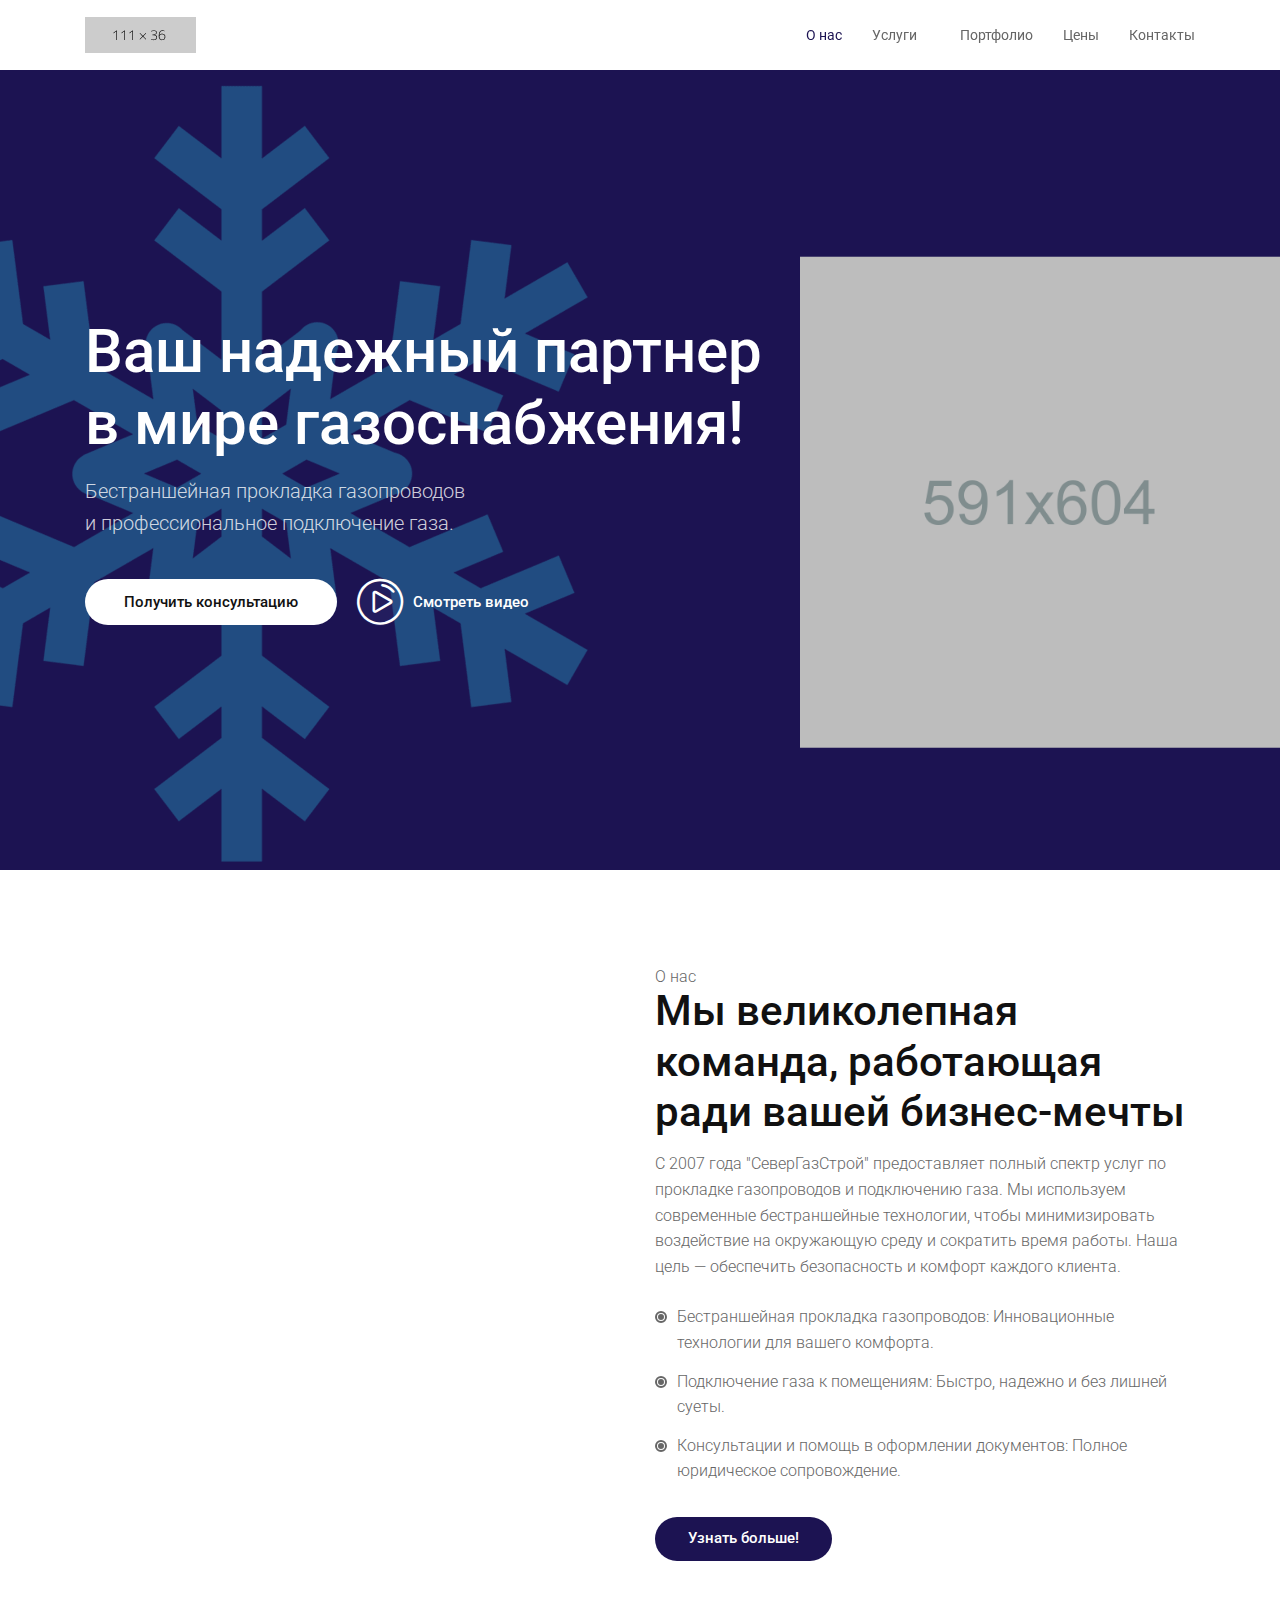
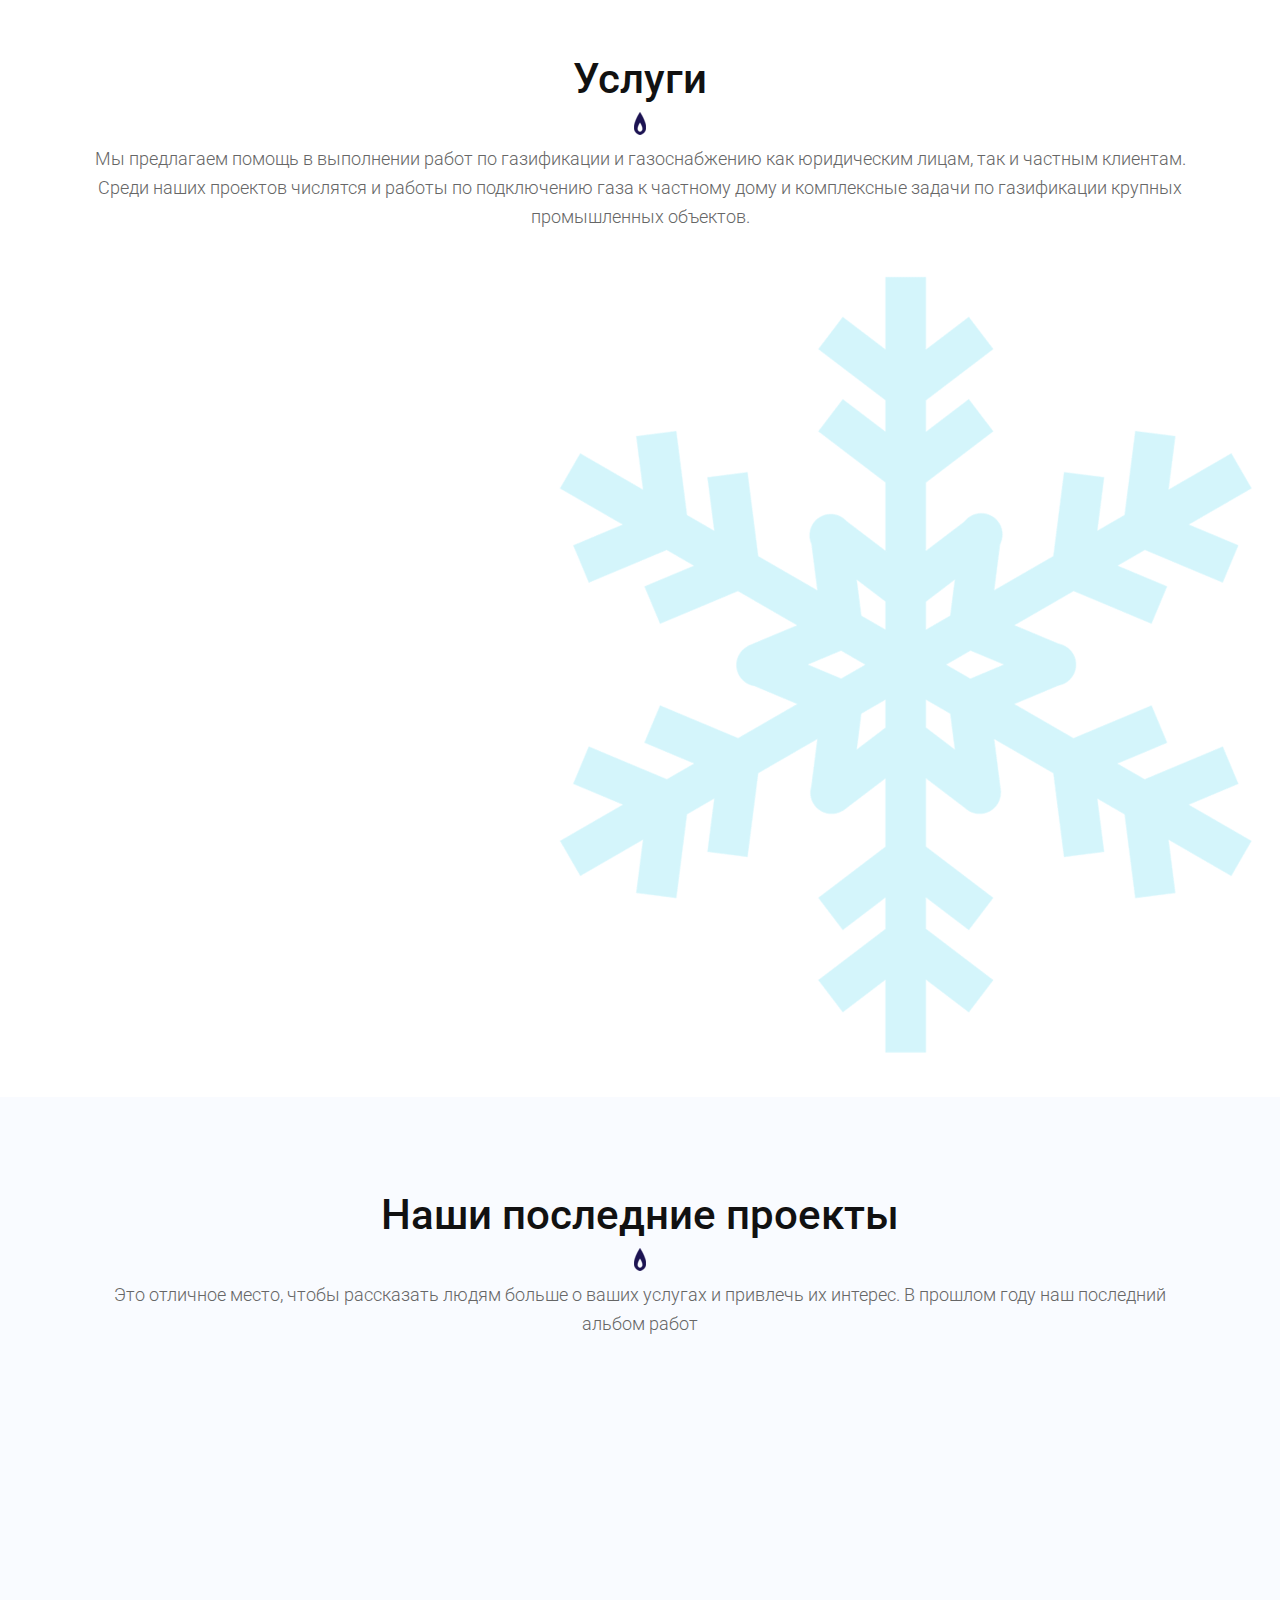
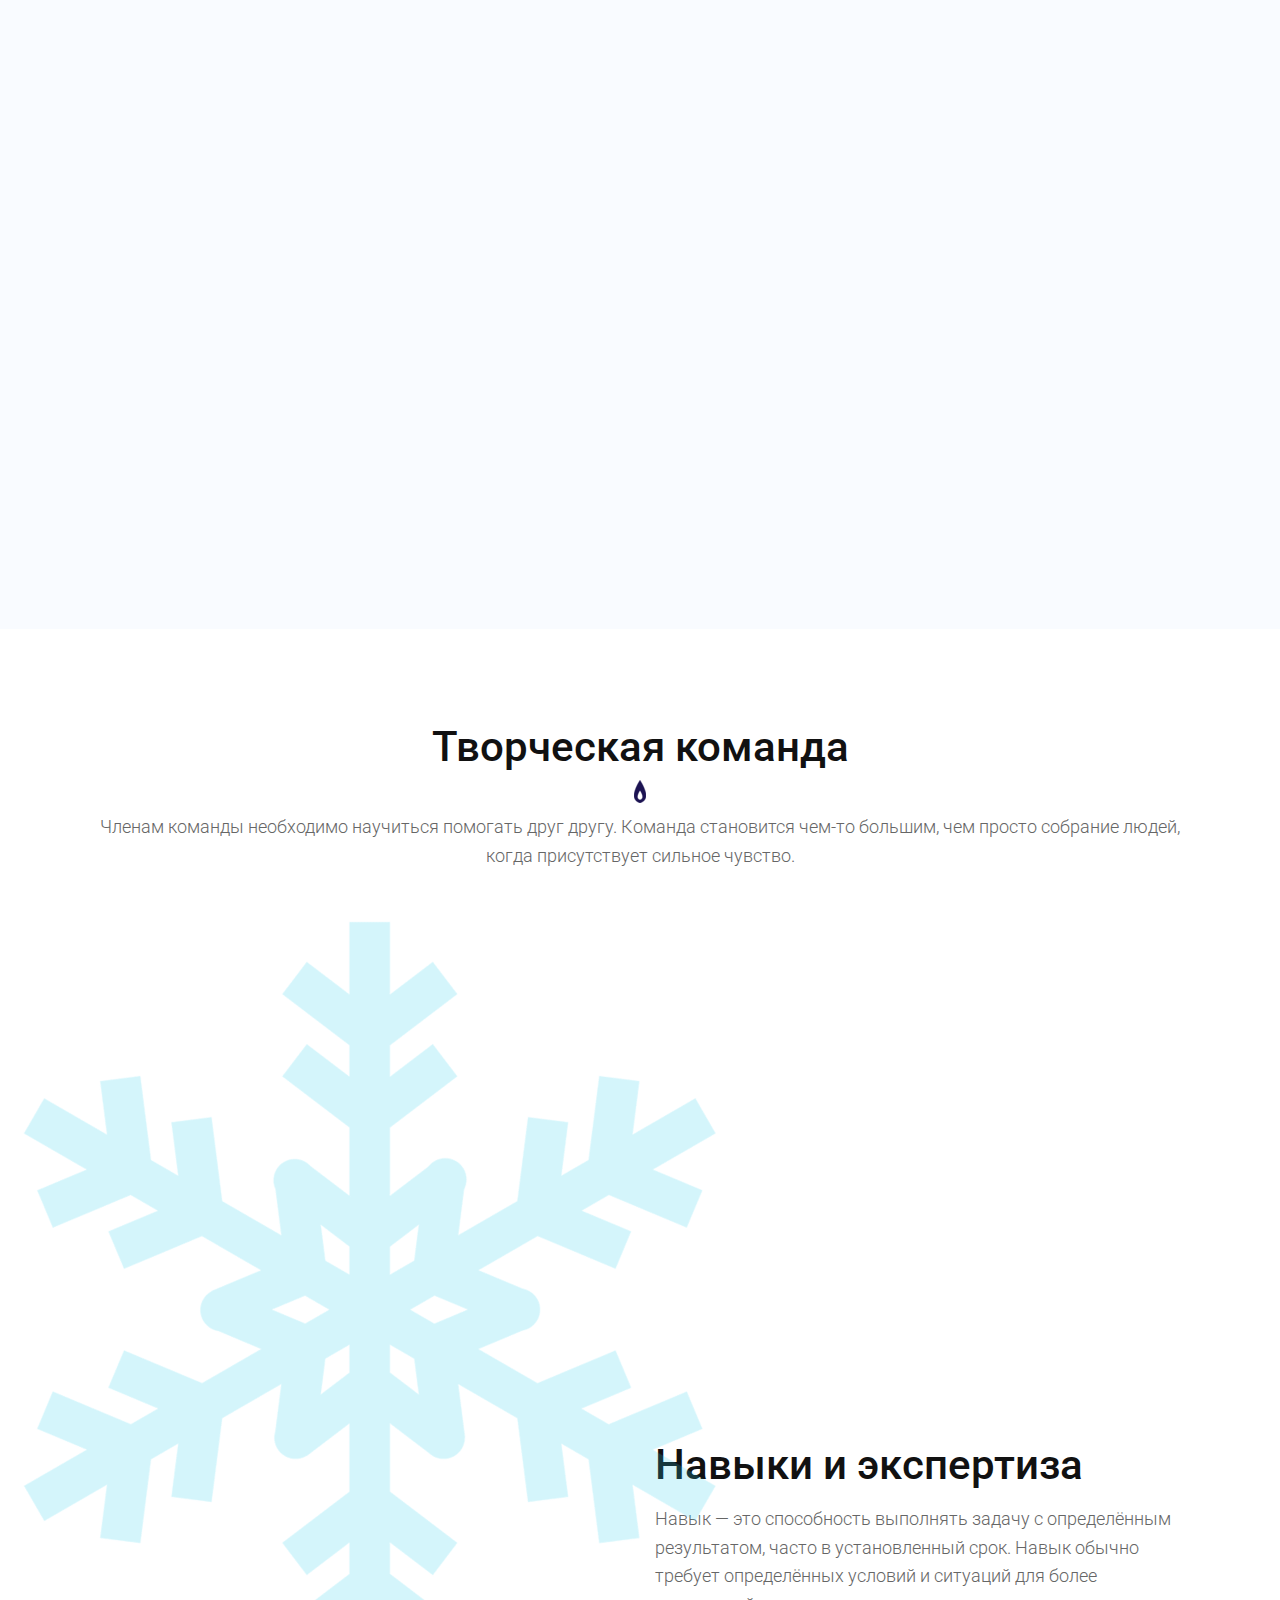
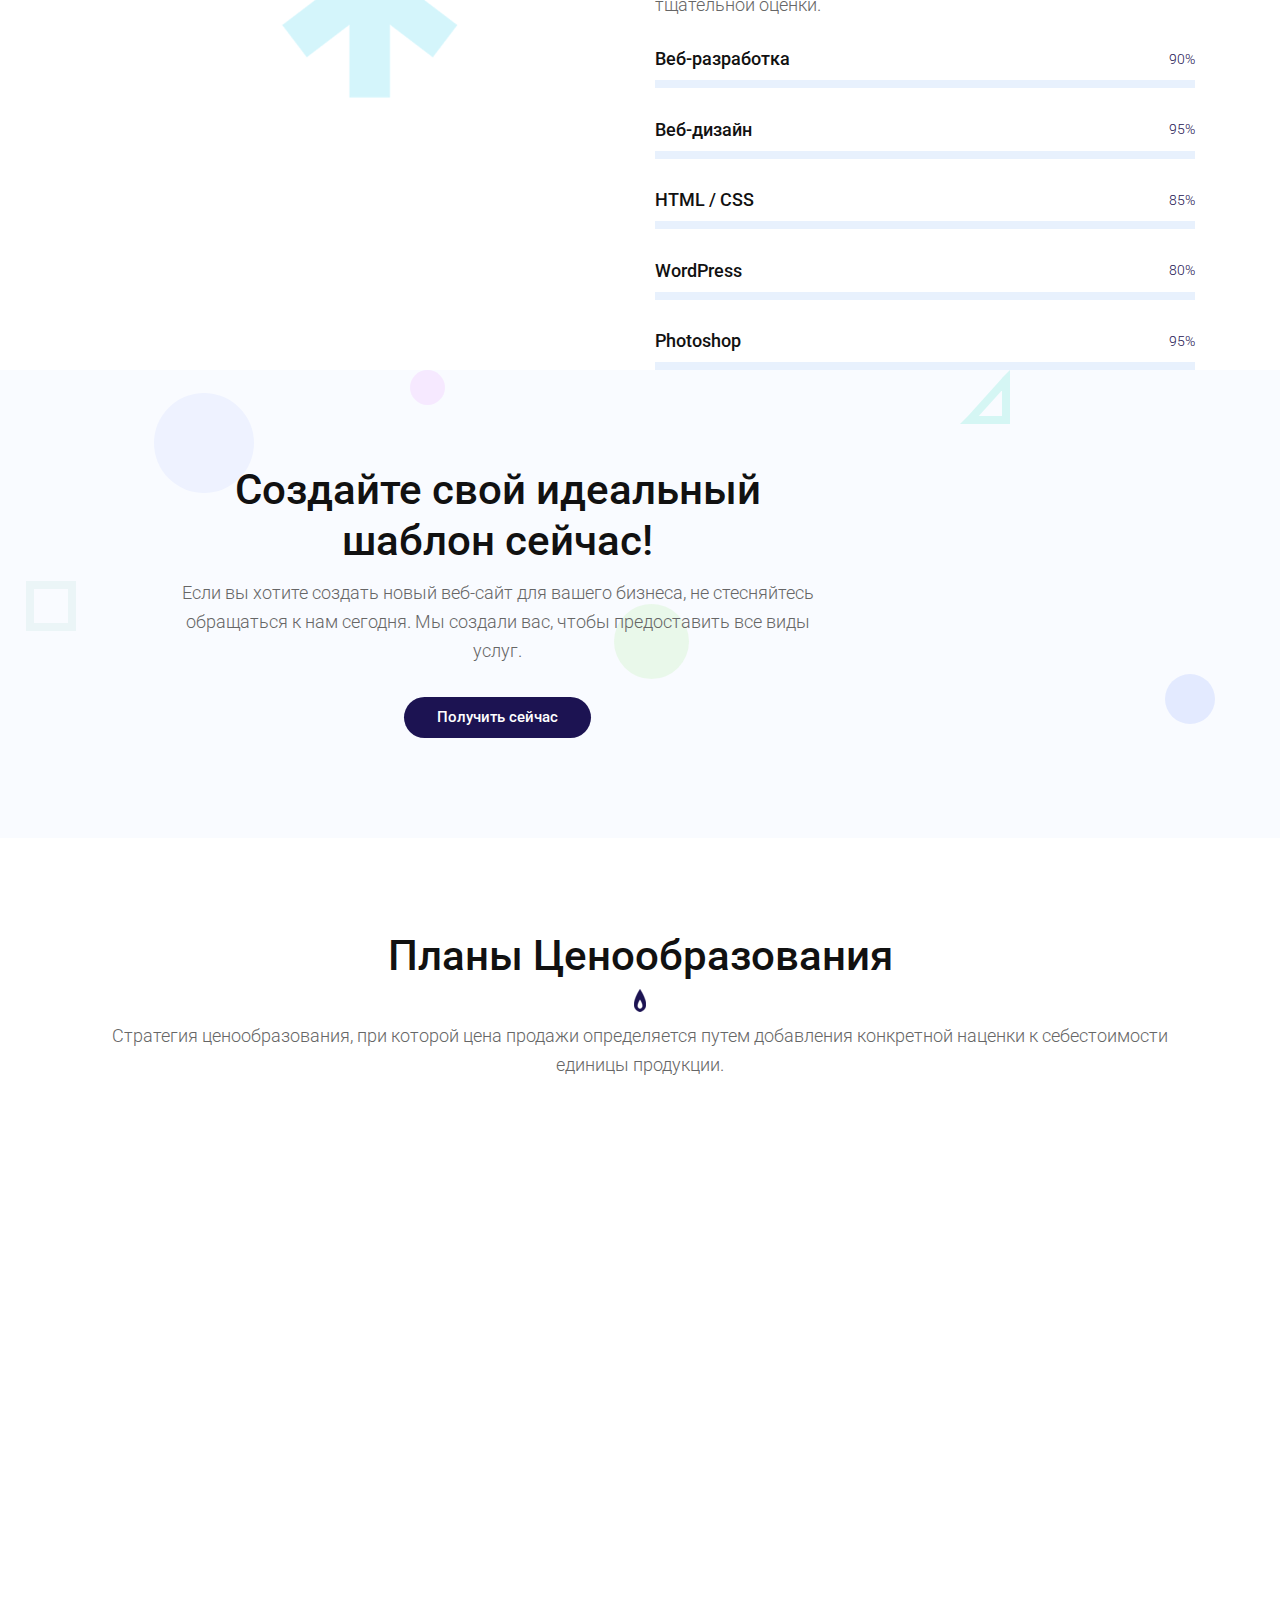
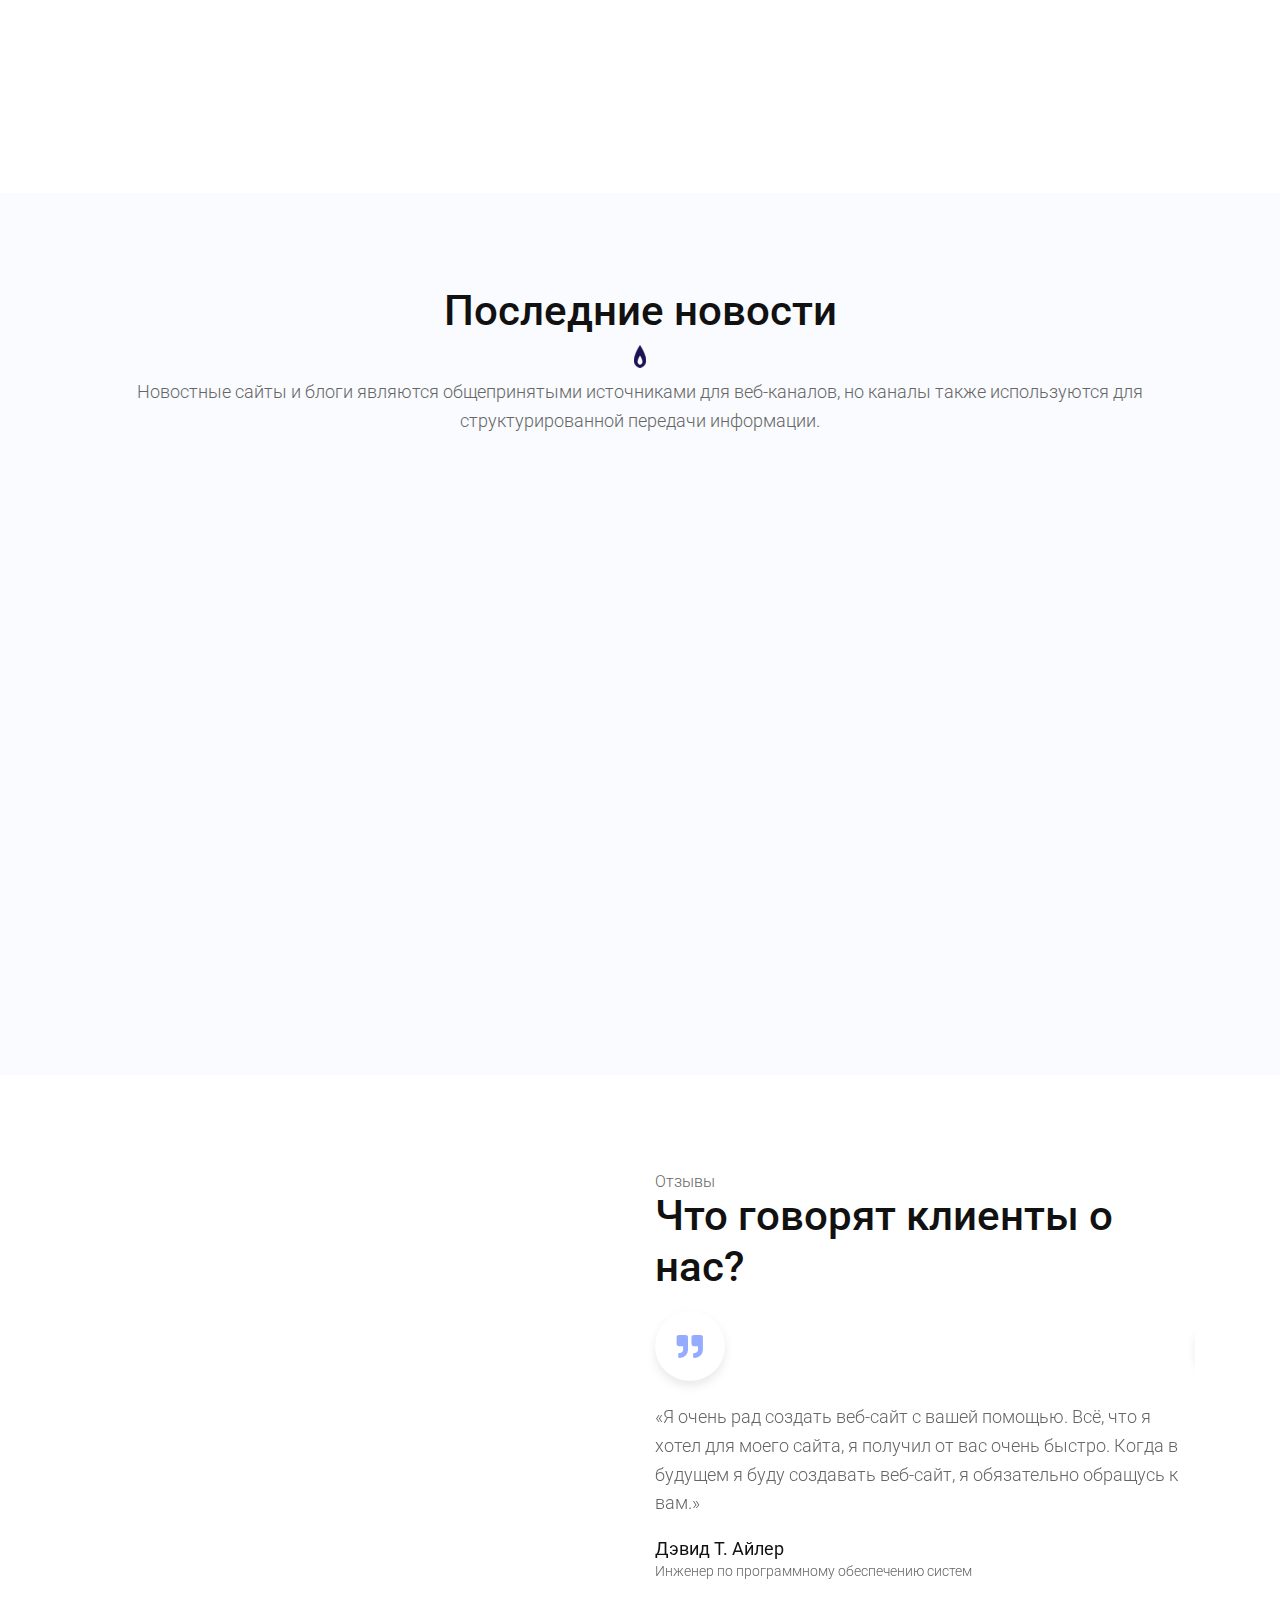
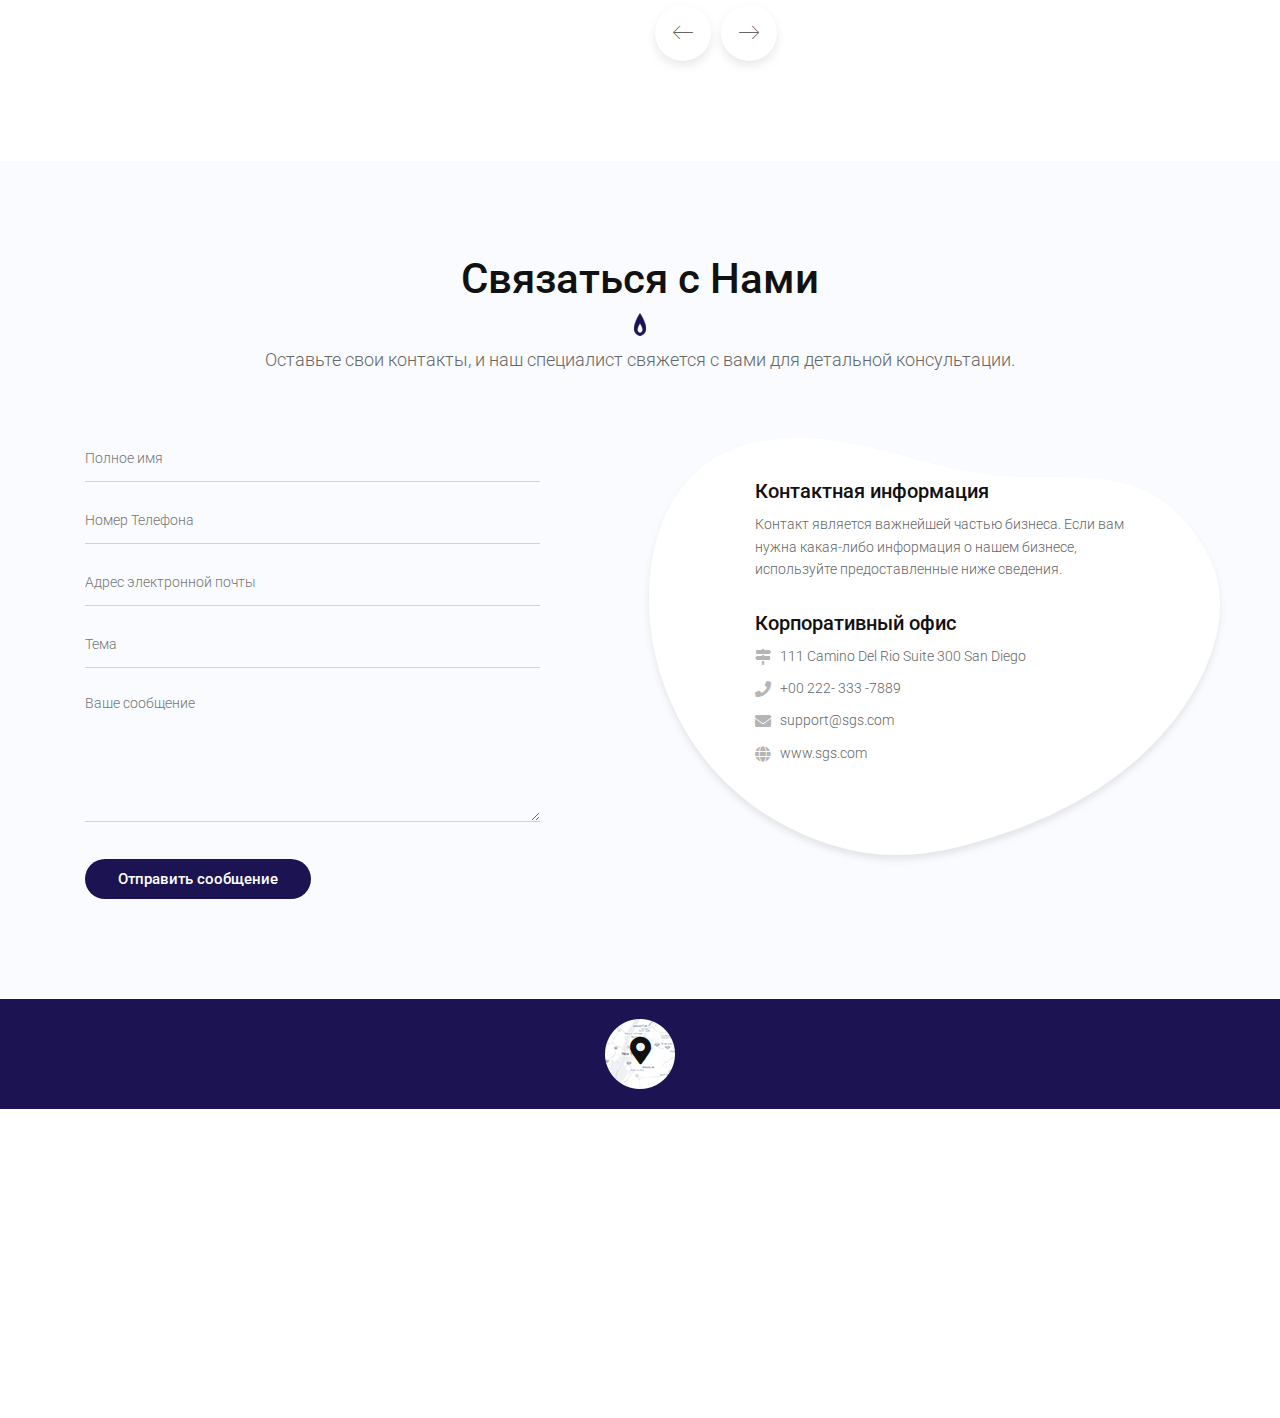
==== commit 34122b94: "new page per.html" ====
--- a/index.html
+++ b/index.html
@@ -1,11 +1,11 @@
 <!DOCTYPE html>
-<html class="no-js" lang="en">
+<html class="no-js" lang="ru">
 <head>
   <!-- Meta Tags -->
   <meta charset="utf-8" />
   <meta http-equiv="x-ua-compatible" content="ie=edge" />
   <meta name="viewport" content="width=device-width, initial-scale=1" />
-  <meta name="author" content="laralink" />
+  <meta name="author" content="grechdan" />
   <meta name="description" content="" />
   <meta name="keywords" content="" />
   <!-- Page Title -->
@@ -51,9 +51,9 @@
                 <li><a href="#about" class="smooth-scroll">О нас</a></li>
                 <li class="st-has-children"><a href="#service" class="smooth-scroll">Услуги</a>
                   <ul>
-                    <li><a href="person.html">Физическим лицам</a></li>
-                    <li><a href="company.html">Юридическим лицам</a></li>
-                    <li><a href="government.html">Государственным Компаниям</a></li>
+                    <li><a href="per.html">Физическим лицам</a></li>
+                    <li><a href="com.html">Юридическим лицам</a></li>
+                    <li><a href="gov.html">Государственным Компаниям</a></li>
                   </ul>
                 </li>
                 <li><a href="#portfolio" class="smooth-scroll">Портфолио</a></li>
@@ -66,16 +66,15 @@
       </div>
     </div>
   </header>
-</body>
 
   <div class="st-content">
     <!-- Start Hero Slider -->
     <div class="st-hero-slide st-style2 st-flex" id="home">
       <div class="container">
         <div class="st-hero-text st-style1 st-color1">
-          <h1 class="st-hero-title">Ваш надежный партнер <br />в мире газоснабжения!</h1>
+          <h1 class="st-hero-title">Ваш надежный партнер <br/>в мире газоснабжения!</h1>
           <div class="st-hero-subtitle">
-            Бестраншейная прокладка газопроводов <br />
+            Бестраншейная прокладка газопроводов <br/>
             и профессиональное подключение газа.
           </div>
           <div class="st-btn-group st-style1">
@@ -94,50 +93,6 @@
       </div>
     </div>
     <!-- End Hero Slider -->
-
-    <!-- Start Icon Box
-    <section class="st-section-top">
-      <div class="container">
-        <div class="row">
-          <div class="col-lg-4">
-            <div class="st-iconbox st-style1 text-center wow fadeInUp" data-wow-duration="0.8s" data-wow-delay="0.2s">
-              <div class="st-iconbox-icon">
-                <i class="flaticon-focus"></i>
-              </div>
-              <h3 class="st-iconbox-title">Рост Бизнеса</h3>
-              <div class="st-iconbox-text">
-                Проникновение на рынок является ключом к росту бизнеса. Процессы развития бизнеса для разработки и
-                реализации.
-              </div>
-            </div>
-          </div>
-          <div class="col-lg-4">
-            <div class="st-iconbox st-style1 text-center wow fadeInUp" data-wow-duration="0.8s" data-wow-delay="0.3s">
-              <div class="st-iconbox-icon">
-                <i class="flaticon-career"></i>
-              </div>
-              <h3 class="st-iconbox-title">Фокус Бизнеса</h3>
-              <div class="st-iconbox-text">
-                Бизнес сосредоточен на стратегическом планировании для международных операций. Обеспечение
-                бизнес-потребностей.
-              </div>
-            </div>
-          </div>
-          <div class="col-lg-4">
-            <div class="st-iconbox st-style1 text-center wow fadeInUp" data-wow-duration="0.8s" data-wow-delay="0.4s">
-              <div class="st-iconbox-icon">
-                <i class="flaticon-career-1"></i>
-              </div>
-              <h3 class="st-iconbox-title">Цели Бизнеса</h3>
-              <div class="st-iconbox-text">
-                Потребности бизнеса поняты и переданы таким образом, чтобы решения проблем соответствовали бизнес-целям.
-              </div>
-            </div>
-          </div>
-        </div>
-      </div>
-    </section>
-    End Icon Box -->
 
     <!-- Start About Section -->
     <div class="st-about-wrap st-section-top" id="about">
@@ -250,7 +205,7 @@
           <div class="col-lg-3 col-sm-6">
             <div class="st-funfact text-center wow fadeInUp" data-wow-duration="0.8s" data-wow-delay="0.35s">
               <div class="st-funfact-icon"><i class="flaticon-win"></i></div>
-              <h2 class="st-funfact-number st-counter">14</h2>
+              <h2 class="st-funfact-number st-counter">17</h2>
               <h3 class="st-funfact-title">Лет опыта</h3>
             </div>
           </div>
@@ -753,7 +708,7 @@
             <form action="assets/php/mail.php" method="post" class="st-contact-form" id="cf">
               <input type="text" placeholder="Полное имя" id="name" name="name">
               <input type="tel" placeholder="Номер Телефона" id="phone" name="phone">
-              <input type="text" placeholder="Адрес электронной почты" id="" name="email">
+              <input type="text" placeholder="Адрес электронной почты" id="email" name="email">
               <input type="text" placeholder="Тема" id="subject" name="subject">
               <textarea cols="30" rows="10" placeholder="Ваше сообщение" id="msg" name="msg"></textarea>
               <button class="st-btn st-style1 st-size1 st-color2" type="submit" id="submit" name="submit">Отправить
@@ -770,8 +725,8 @@
                 <ul>
                   <li><i class="fas fa-map-signs"></i>111 Camino Del Rio Suite 300 San Diego</li>
                   <li><i class="fas fa-phone"></i>+00 222- 333 -7889</li>
-                  <li><i class="fas fa-envelope"></i><a href="#">support@limty.com</a></li>
-                  <li><i class="fas fa-globe"></i><a href="#">www.limty.com</a></li>
+                  <li><i class="fas fa-envelope"></i><a href="#">support@sgs.com</a></li>
+                  <li><i class="fas fa-globe"></i><a href="#">www.sgs.com</a></li>
                 </ul>
               </div>
               <div class="st-svg-animation1">
@@ -834,9 +789,6 @@
         <div class="st-footer-social">
           <ul class="st-footer-social-btn st-flex st-mp0">
             <li><a href="#"><i class="fab fa-facebook-f"></i></a></li>
-            <li><a href="#"><i class="fab fa-twitter"></i></a></li>
-            <li><a href="#"><i class="fab fa-pinterest-p"></i></a></li>
-            <li><a href="#"><i class="fab fa-linkedin-in"></i></a></li>
             <li><a href="#"><i class="fab fa-instagram"></i></a></li>
           </ul>
         </div>
--- a/assets/css/style.css
+++ b/assets/css/style.css
@@ -1455,7 +1455,7 @@
 /*Style Two*/
 /*Snowflake Animation*/
 .st-snowflake-wrap .st-snowflake-first .st-snowflake-in {
-    left: -500px;
+    left: -20%;
     top: -380px;
     -webkit-animation: move_snowflake 30s ease-in linear infinite forwards;
     animation: move_snowflake 30s alternate ease-in infinite forwards;
@@ -1486,8 +1486,6 @@
     height: 200%;
     background-repeat: no-repeat;
     background-position: 0 center;
-    -webkit-transform-origin: center bottom;
-    -ms-transform-origin: center bottom;
     transform-origin: center bottom;
 }
 
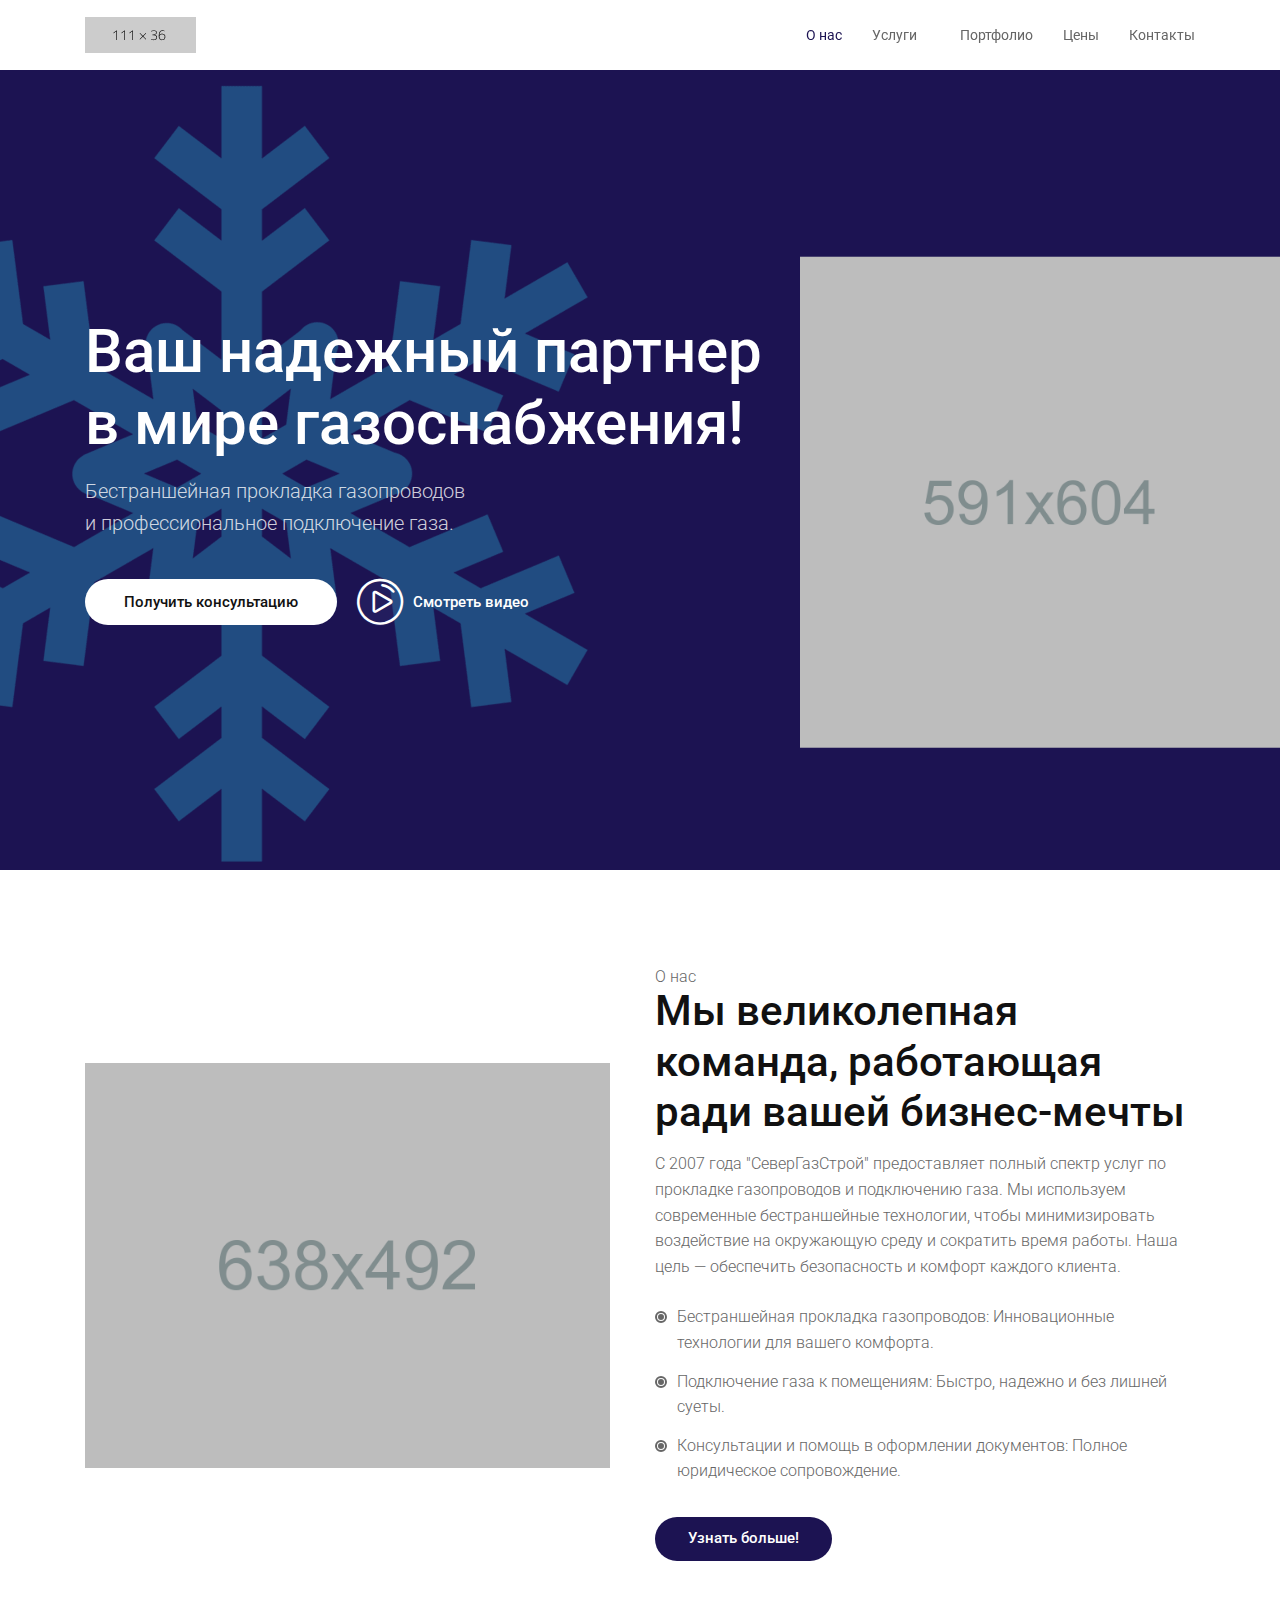
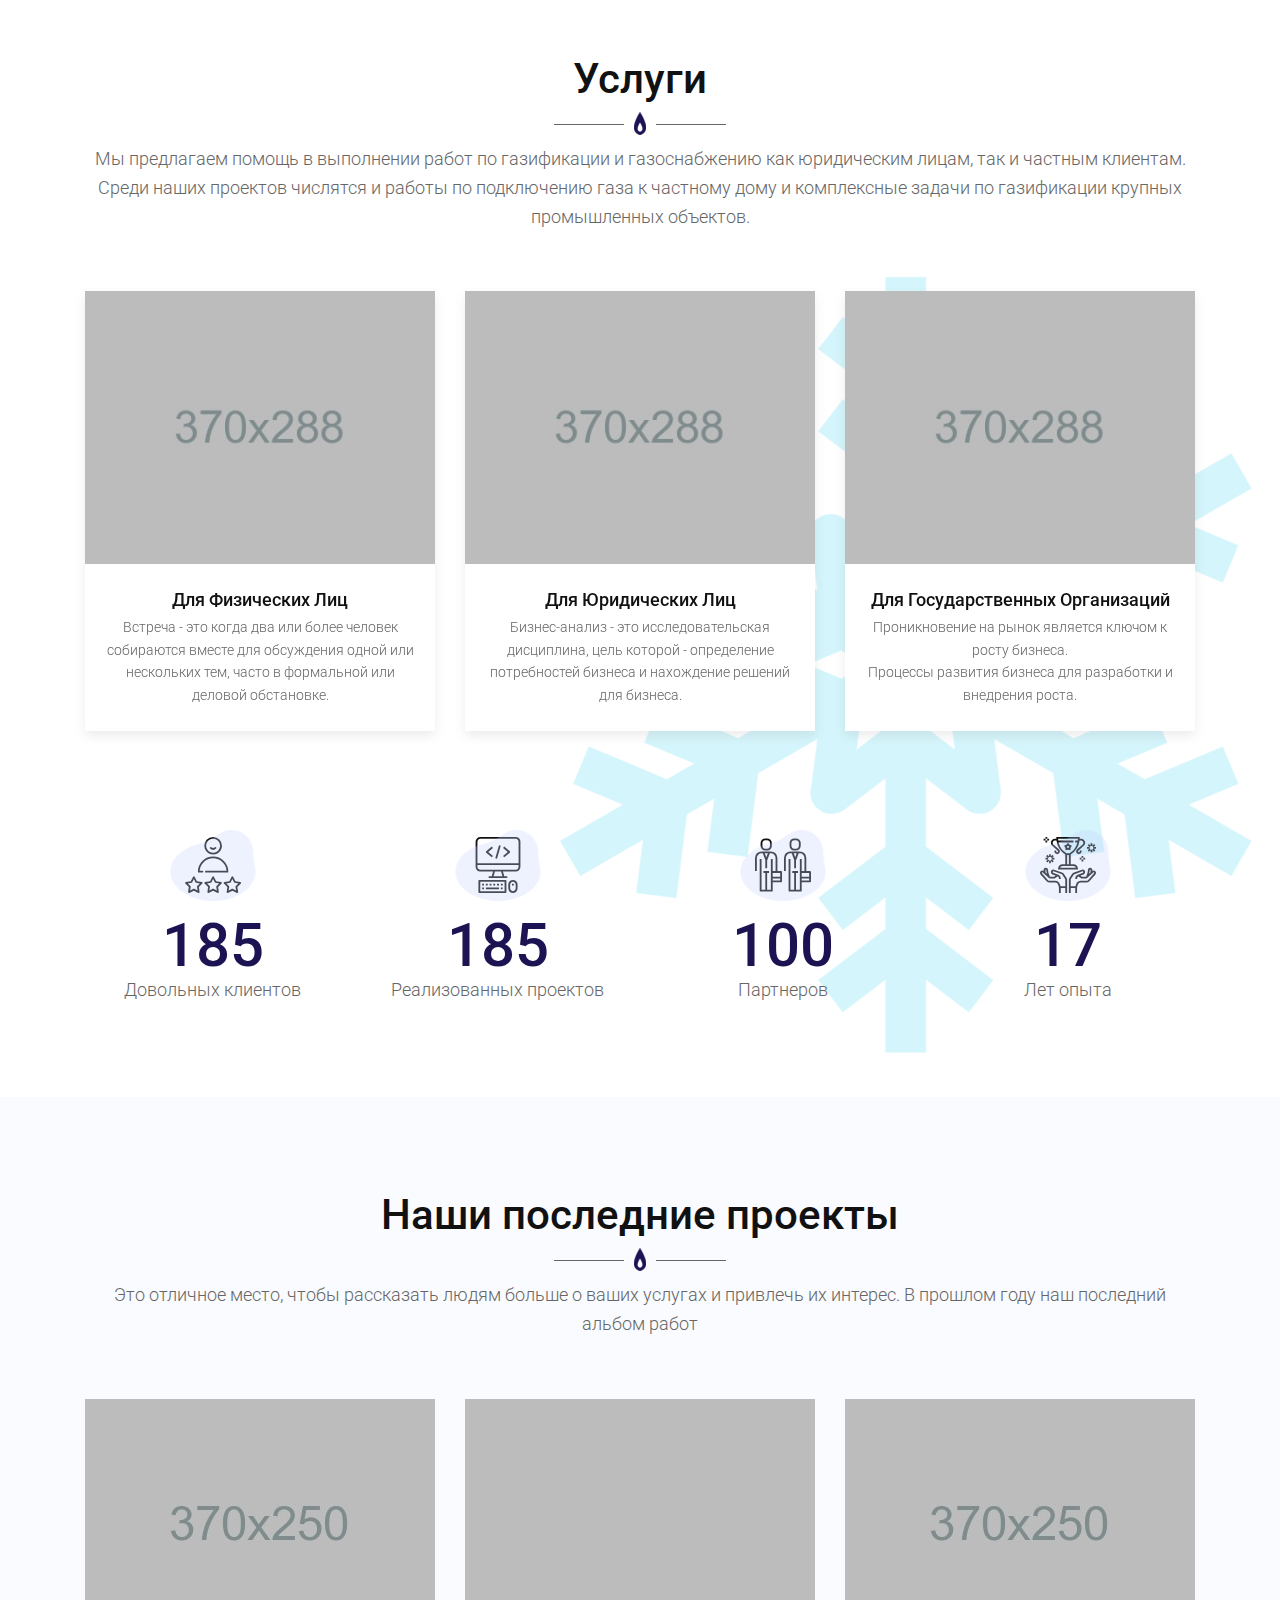
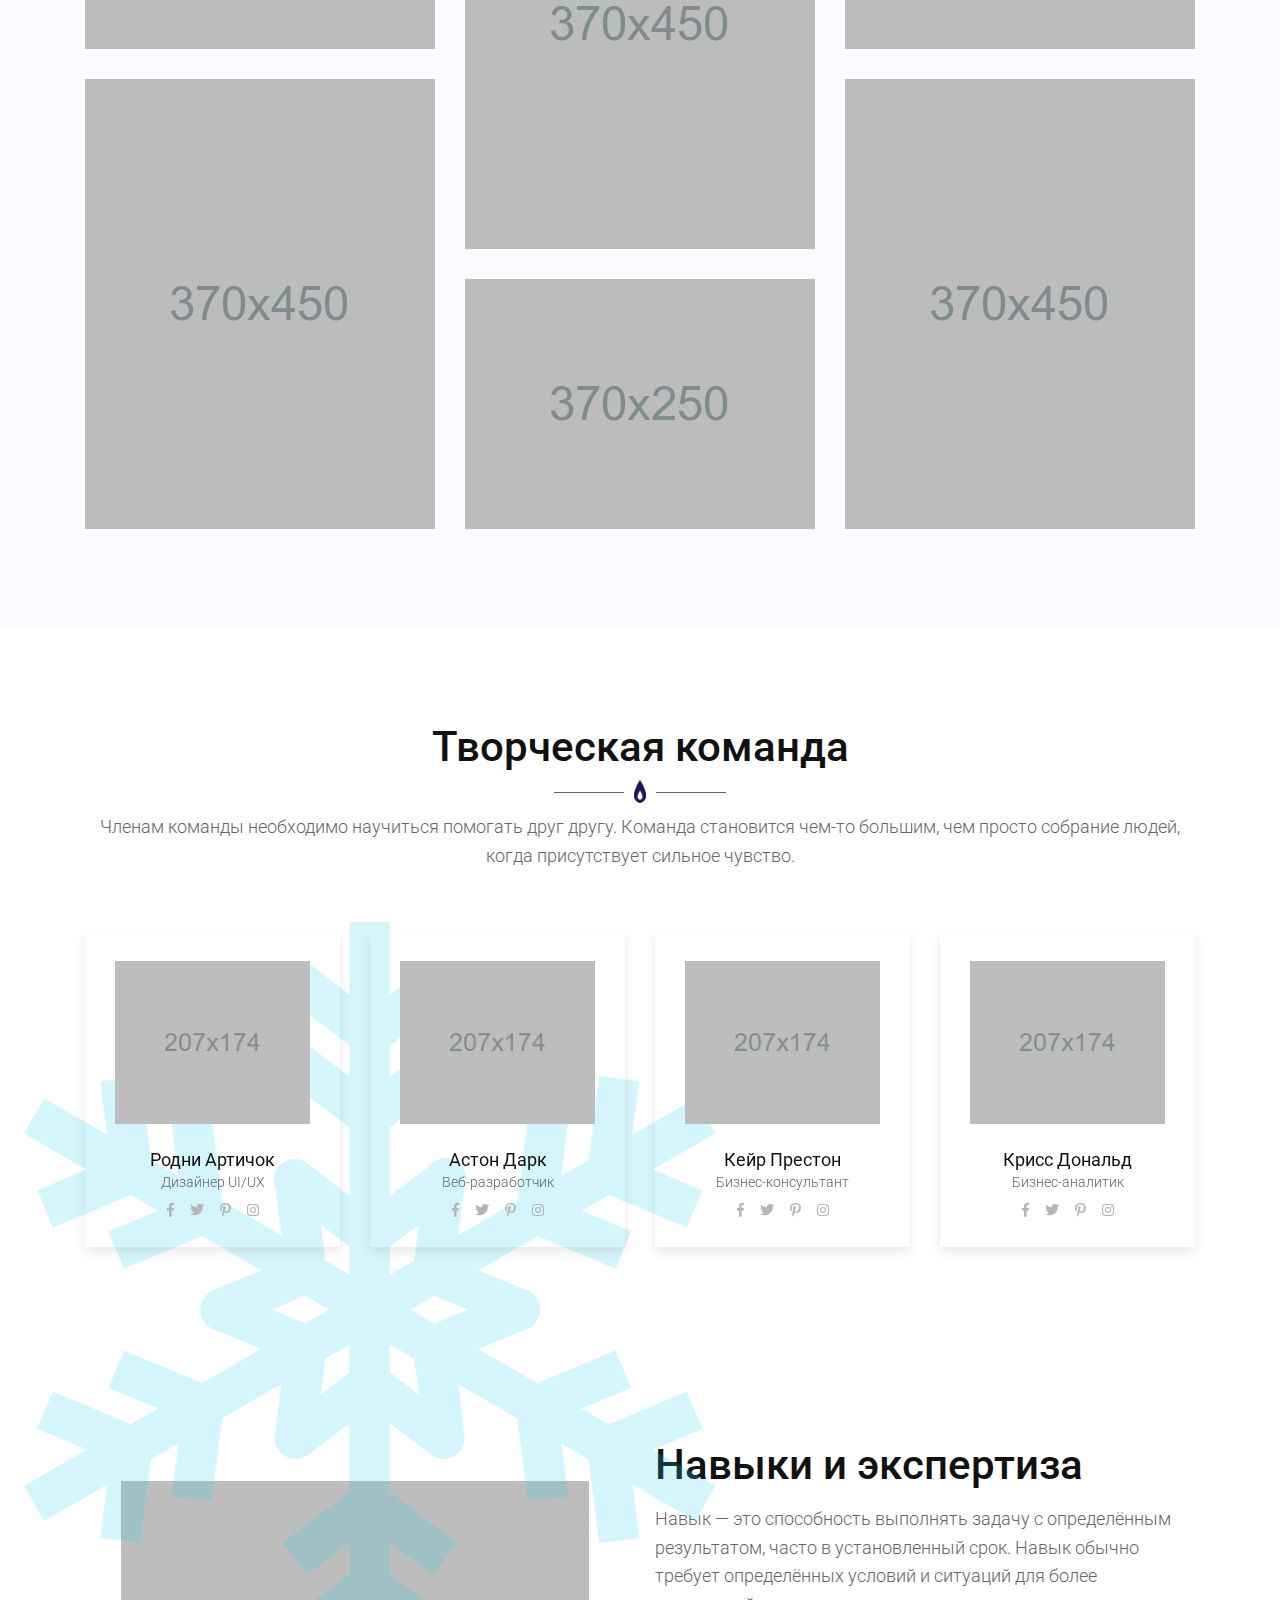
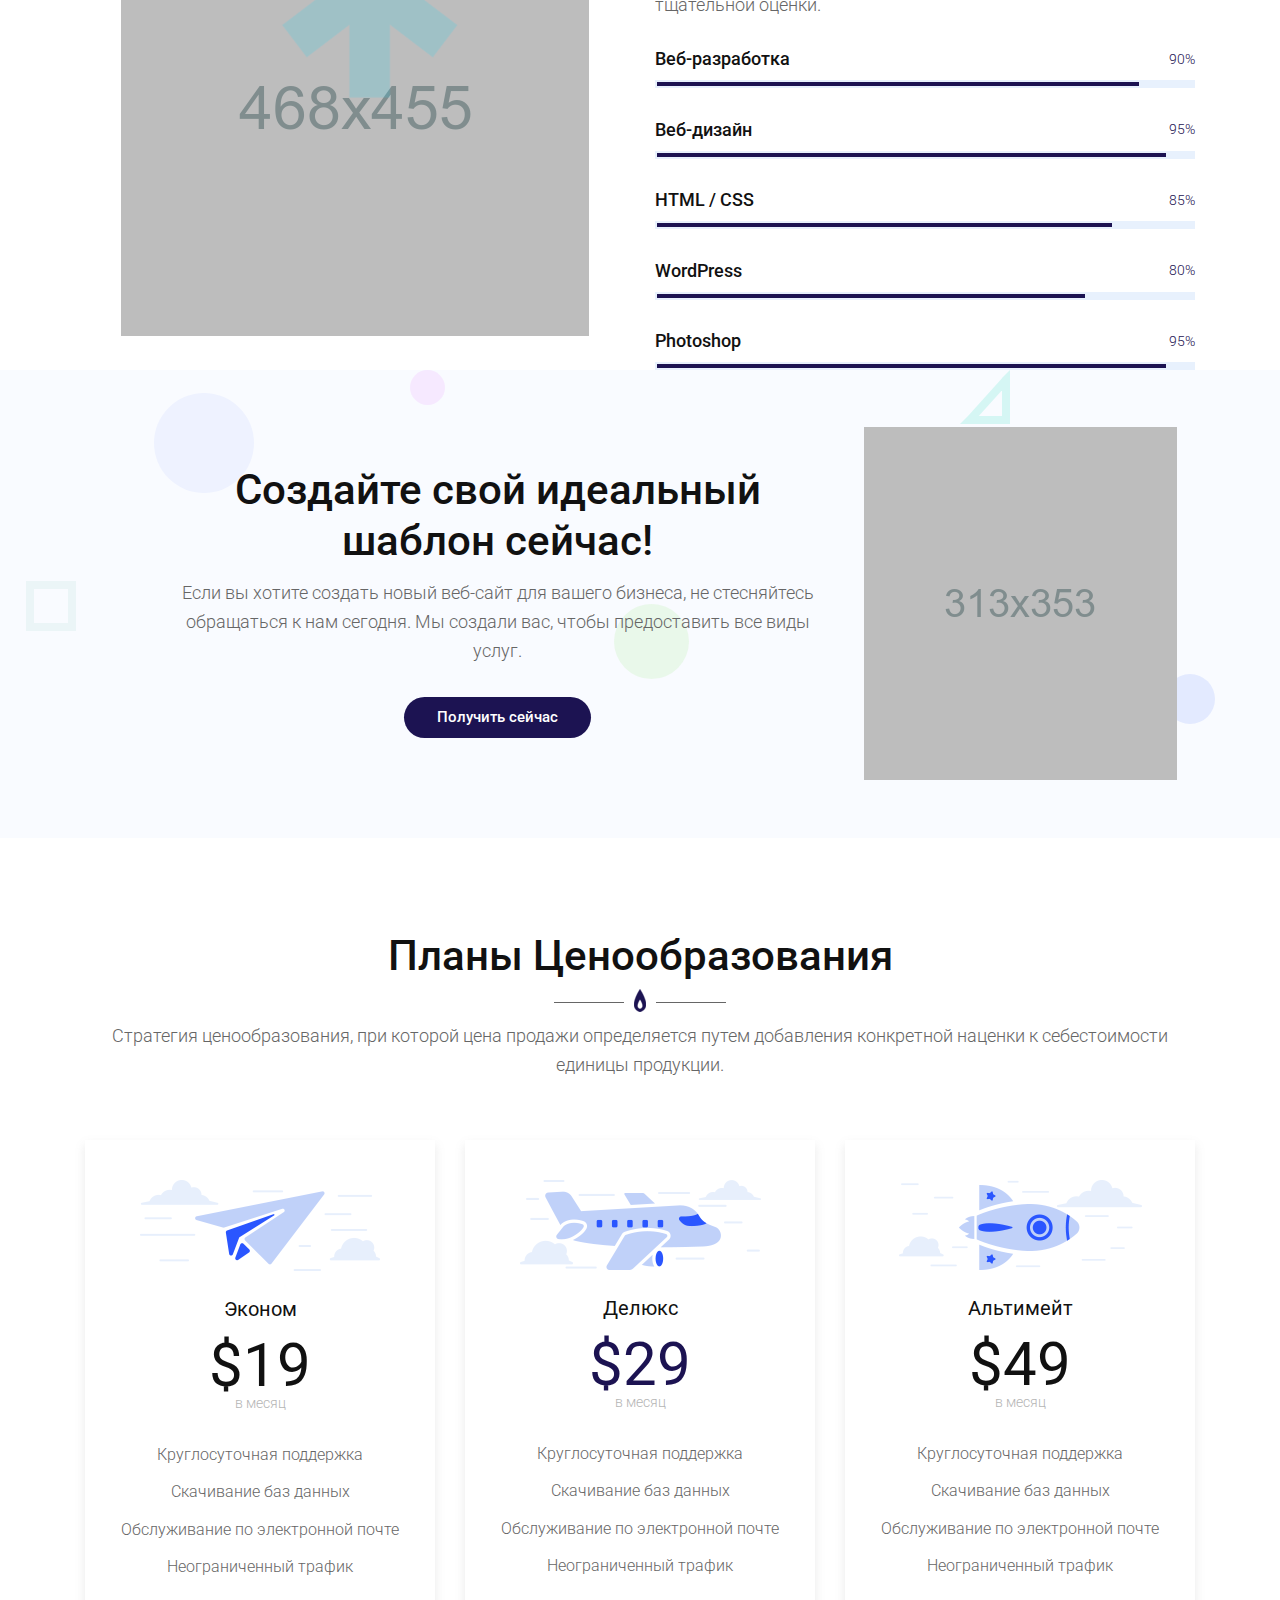
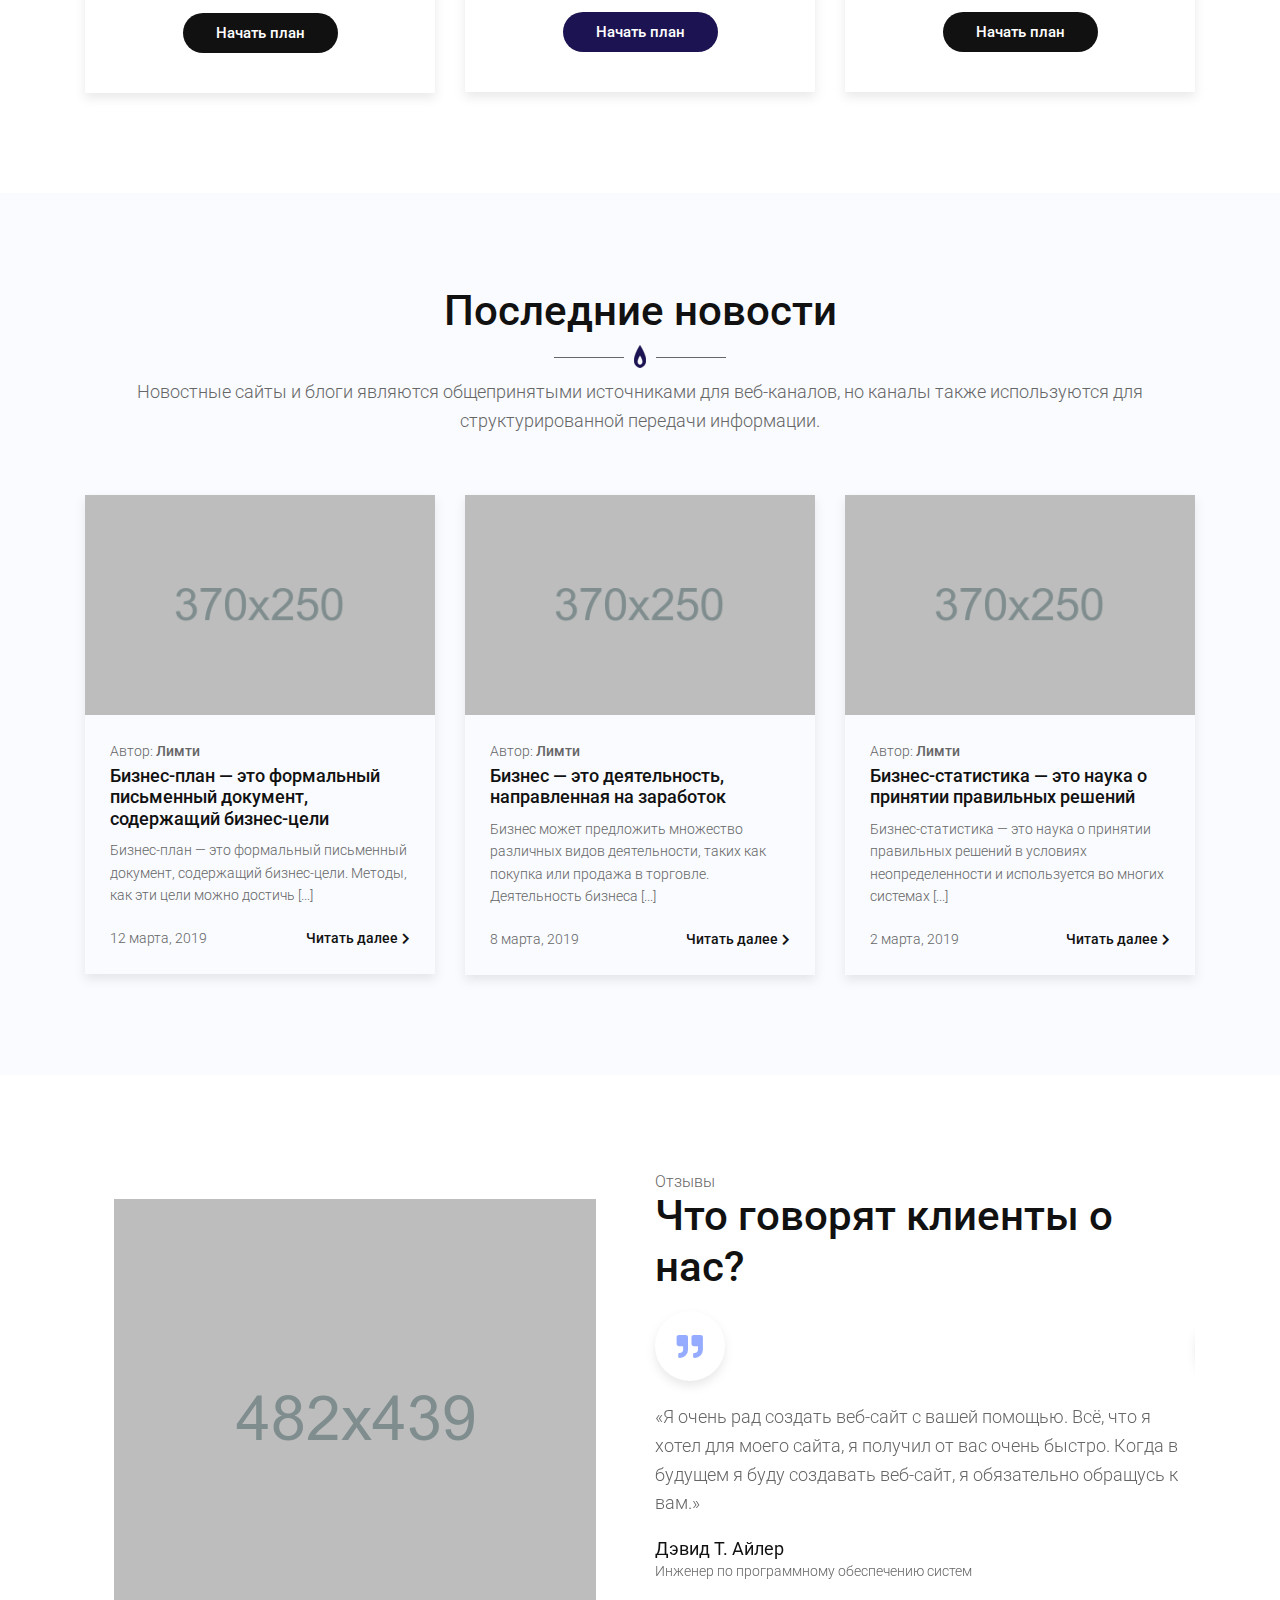
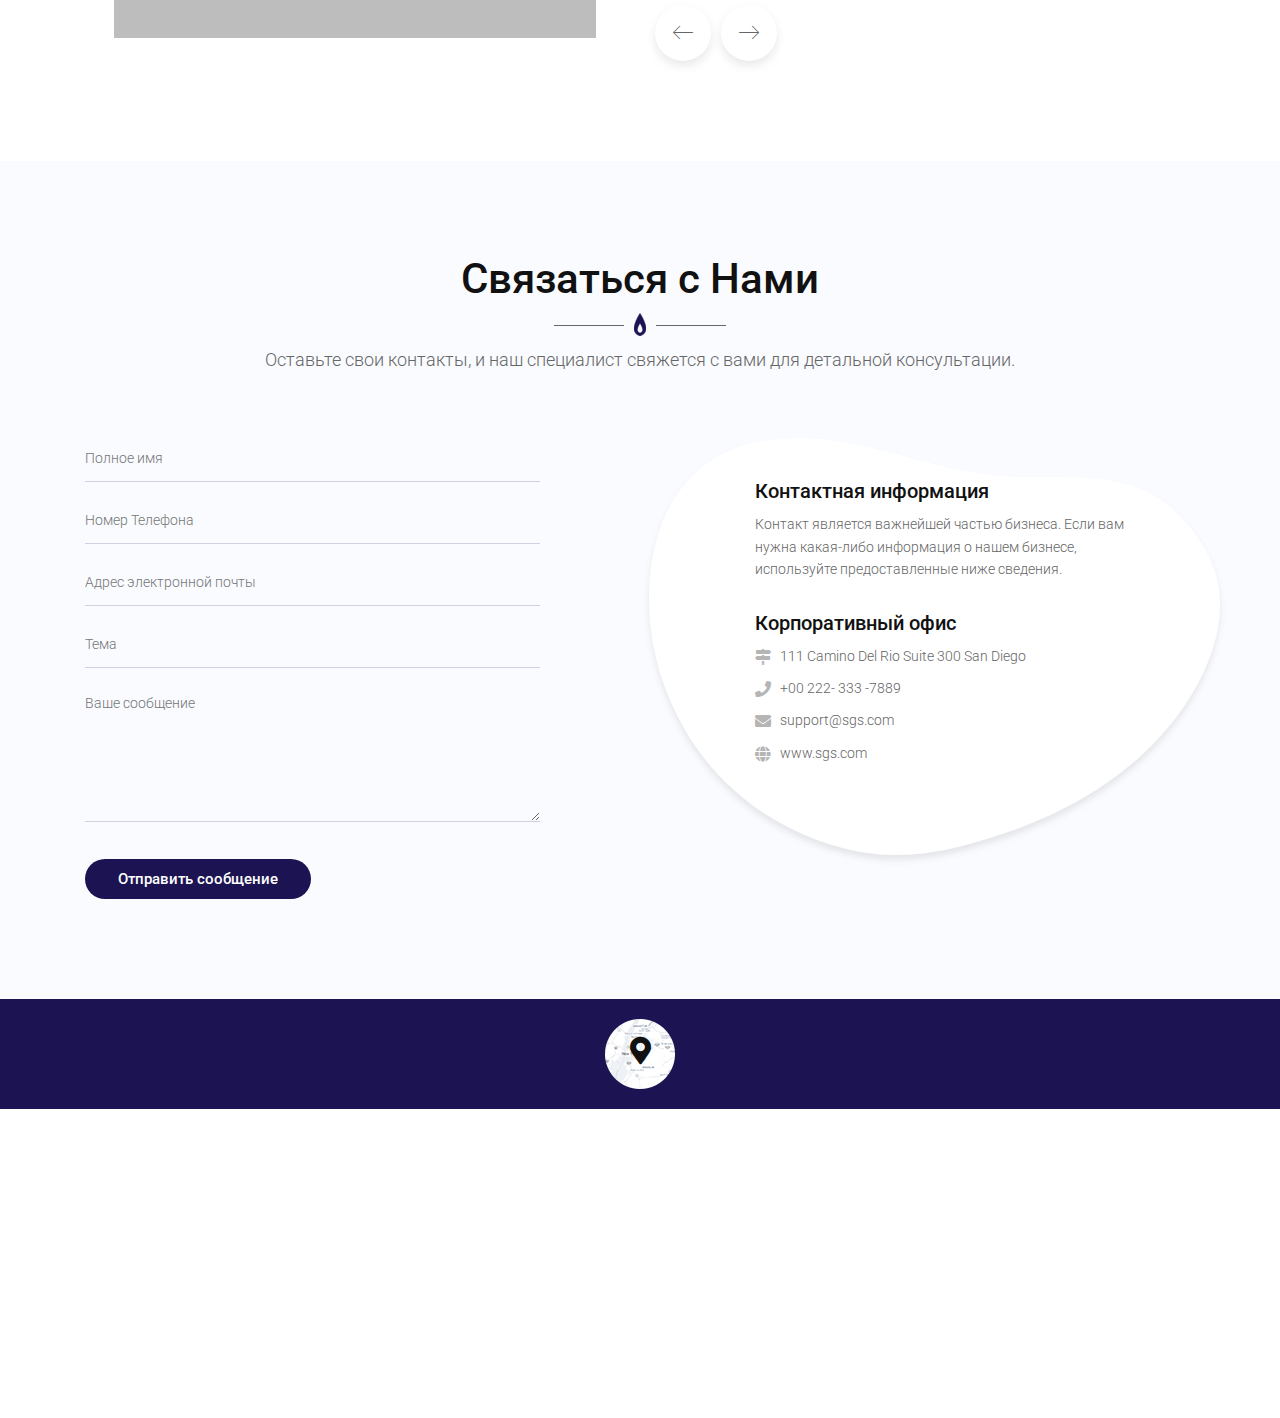
==== commit 37f7c777: "per.html and index.html update" ====
--- a/index.html
+++ b/index.html
@@ -799,6 +799,7 @@
     </div>
   </footer>
   <!-- End Footer Seciton -->
+
   <!-- Start Video Popup -->
   <div class="st-video-popup">
     <div class="st-video-popup-overlay"></div>
@@ -820,7 +821,6 @@
   <script src="assets/js/vendor/jquery-1.12.4.min.js"></script>
   <script src="assets/js/mailchimp.min.js"></script>
   <script src="assets/js/owlCarousel.min.js"></script>
-  <script src="assets/js/tamjid-counter.min.js"></script>
   <script src="assets/js/wow.min.js"></script>
   <script src="assets/js/isotope.pkg.min.js"></script>
   <script src="assets/js/main.js"></script>
